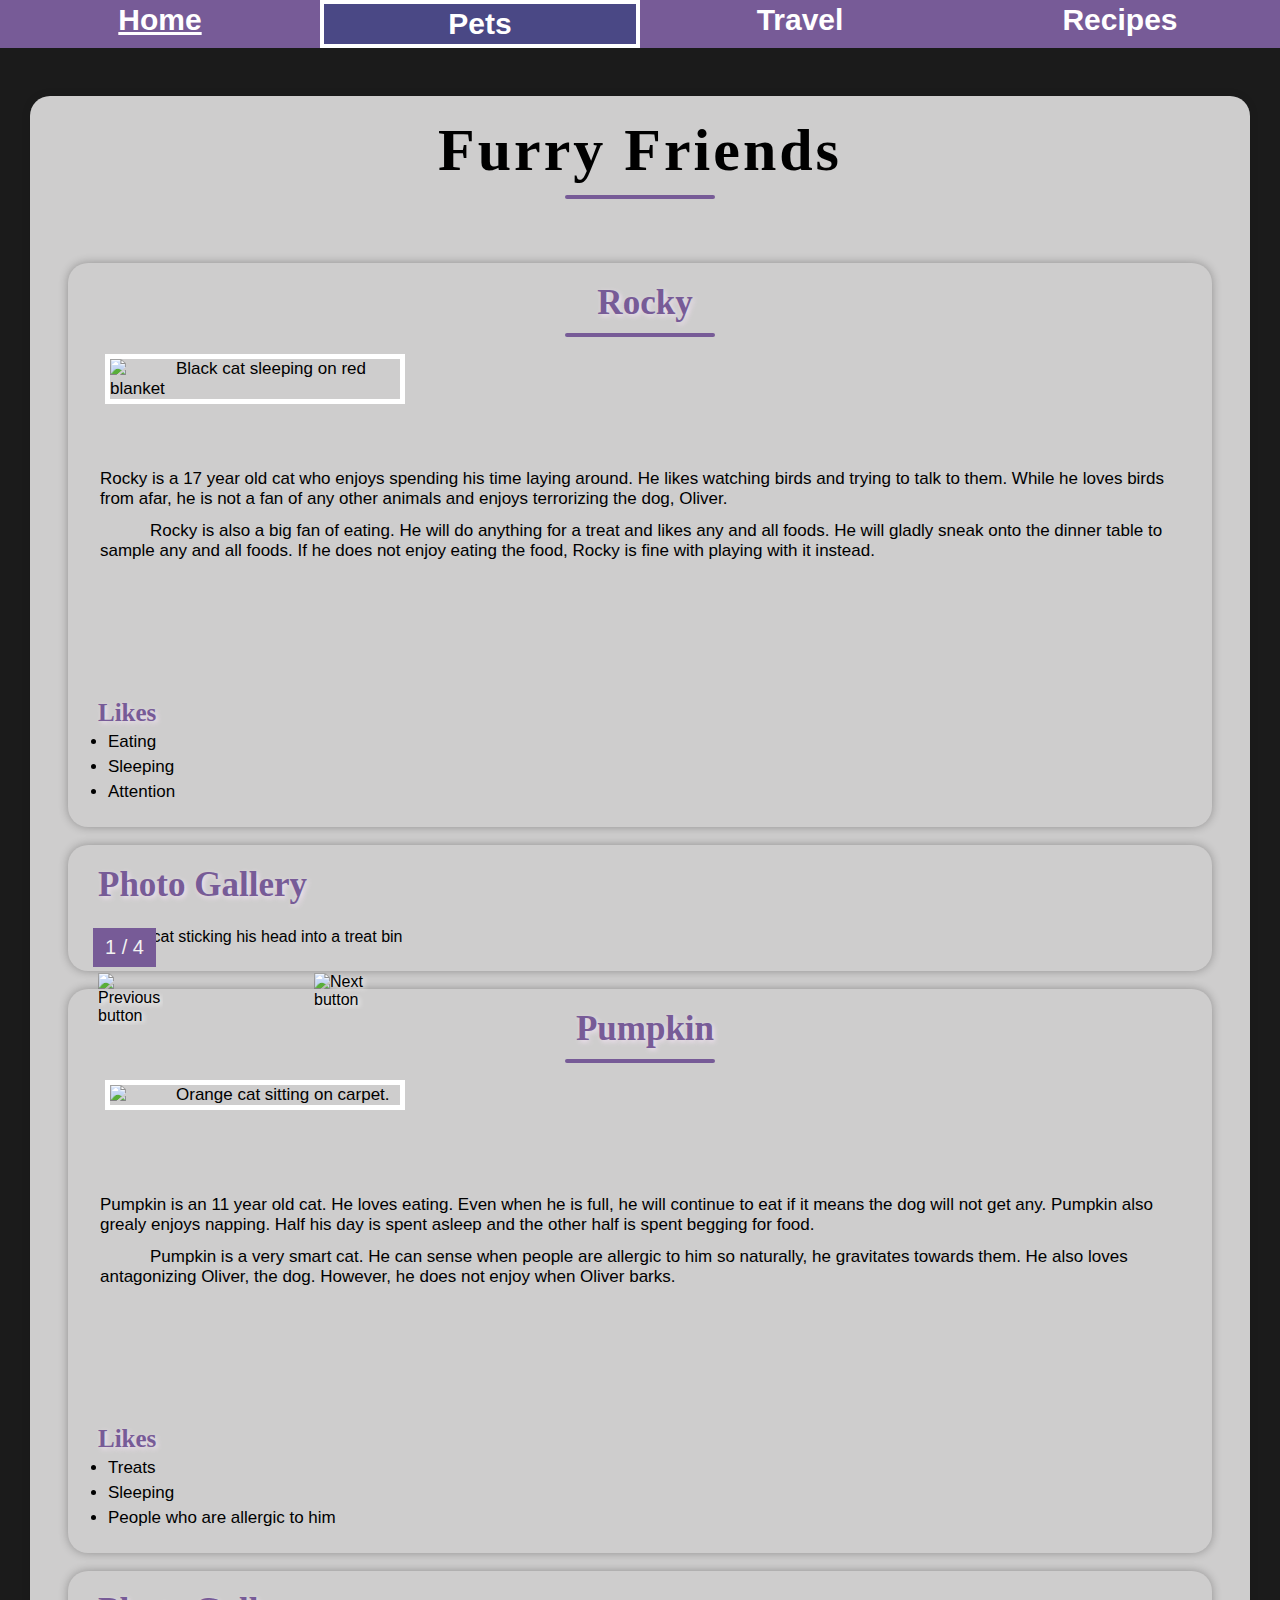
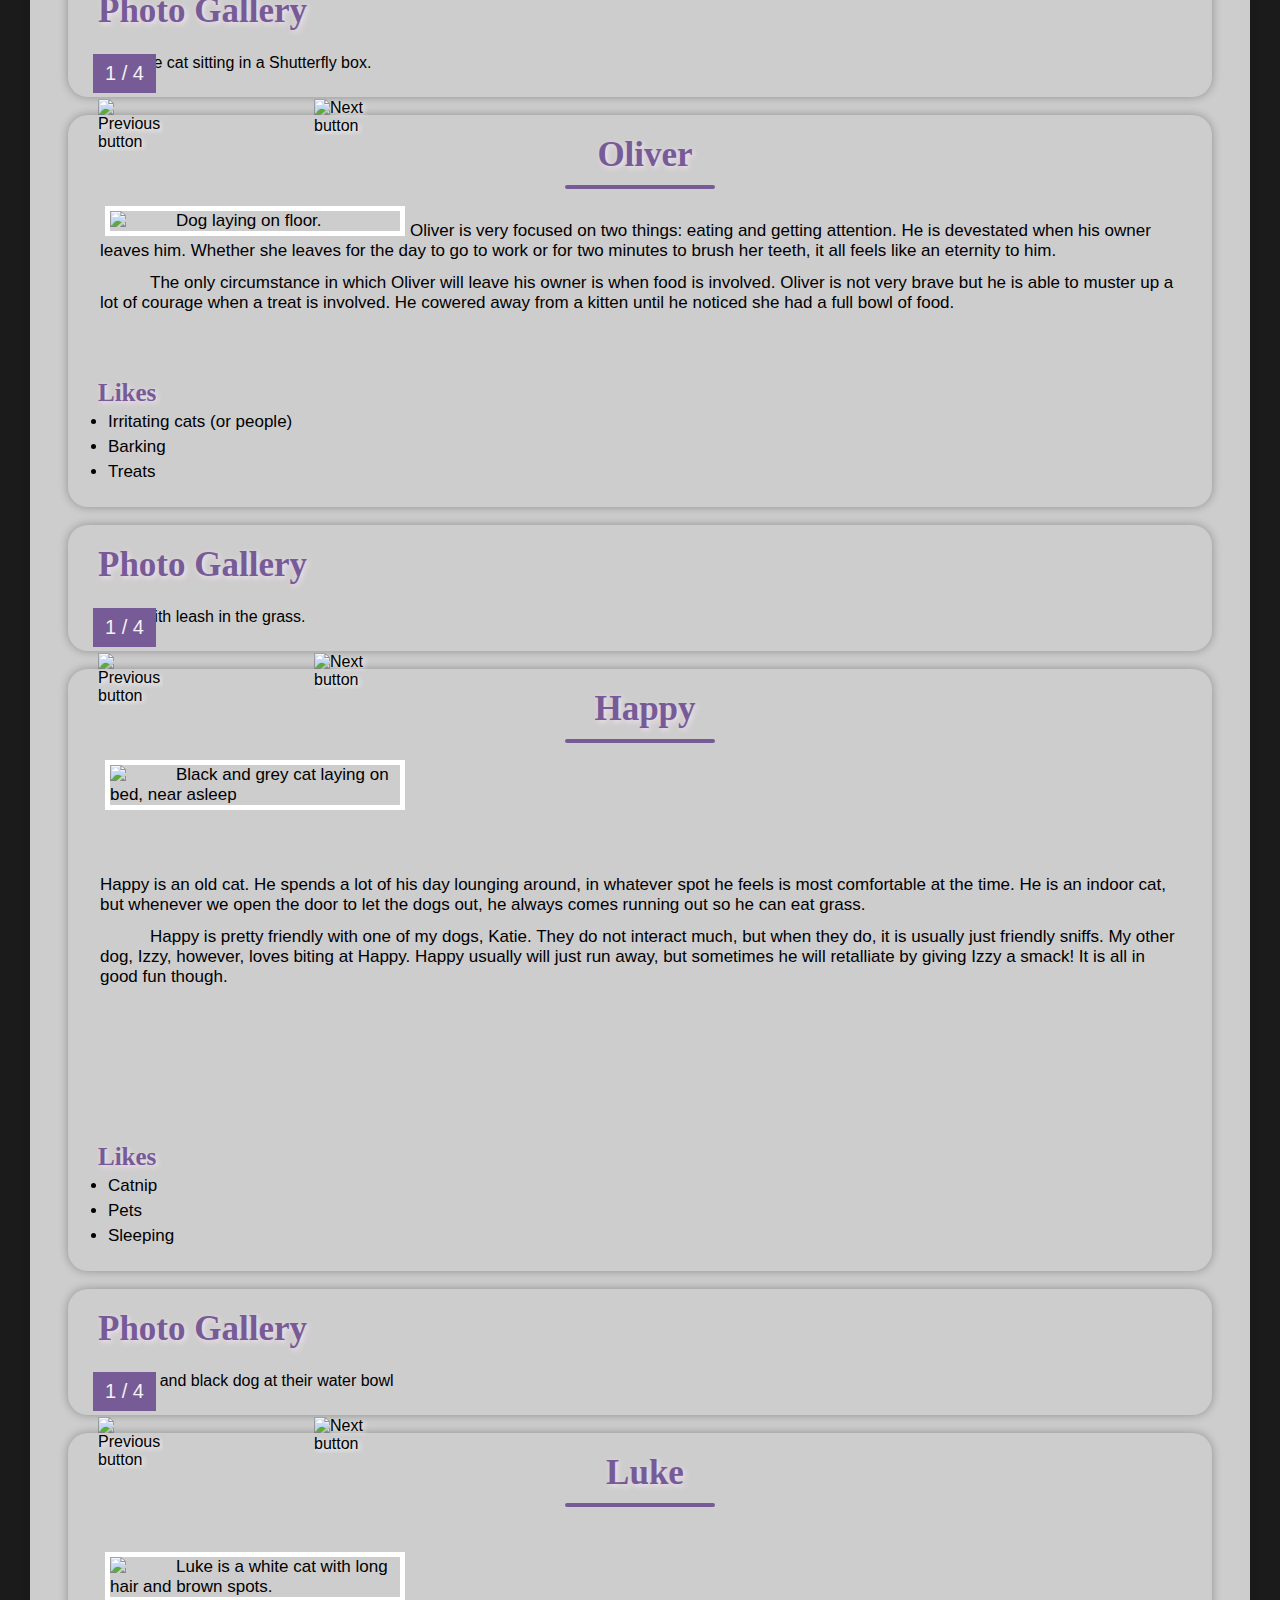
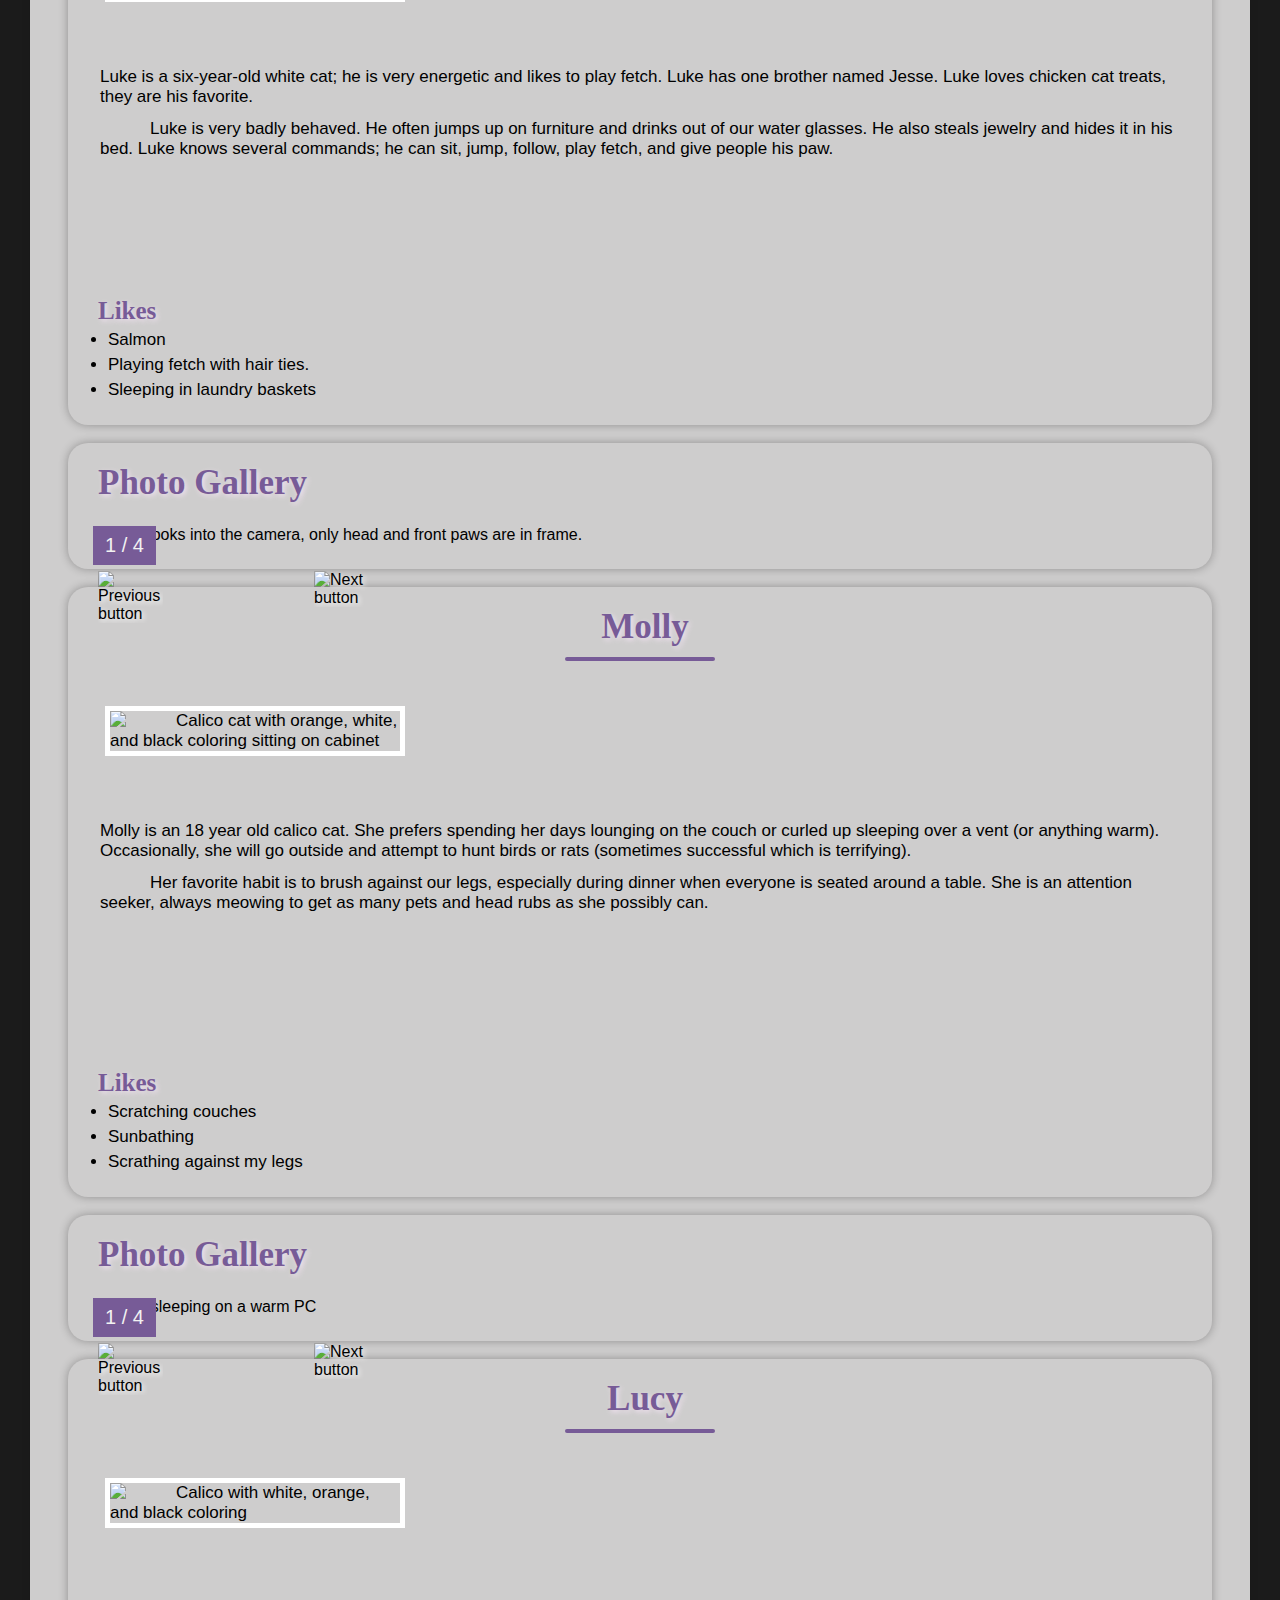
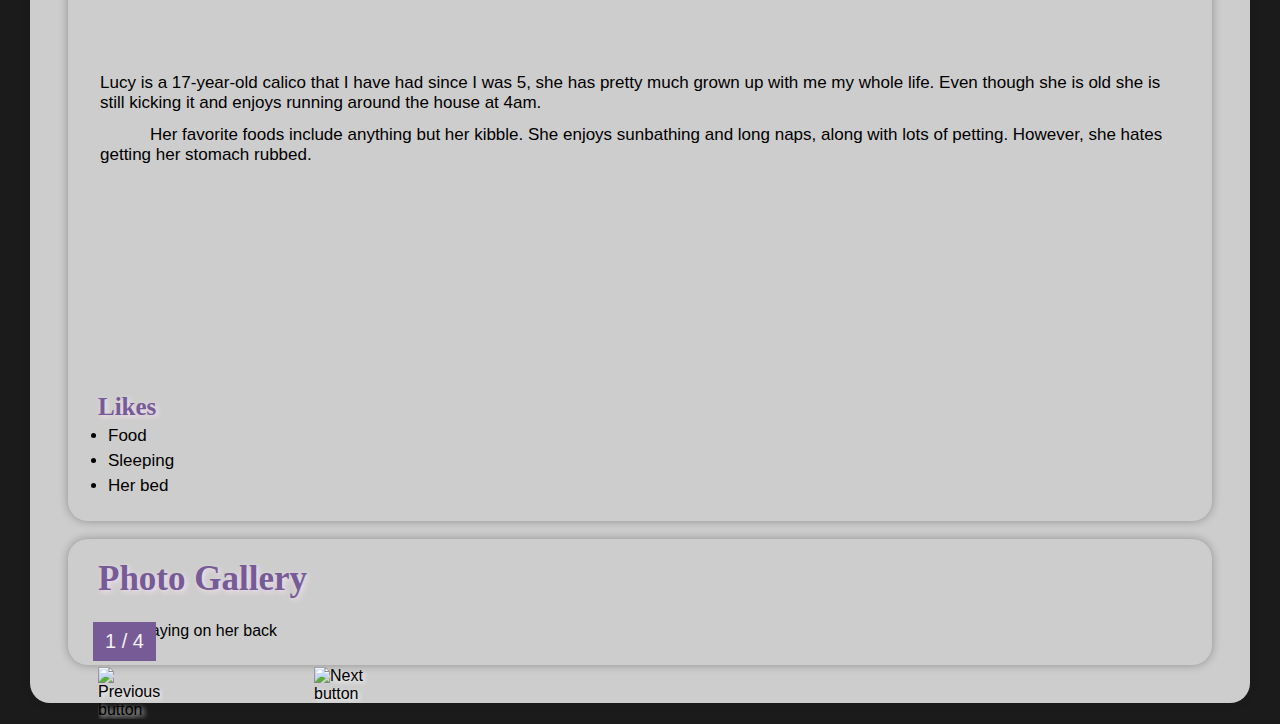
==== pets.html @ ff9c8b17 "Add files via upload" ====
<!DOCTYPE html>
<html lang="en">
<head>
    <link rel="stylesheet" href="css/reset.css">
    <link rel="stylesheet" href="css/style.css">
    <meta charset="UTF-8">
    <meta http-equiv="X-UA-Compatible" content="IE=edge">
    <meta name="viewport" content="width=device-width, initial-scale=1.0">
    <title>Pets </title>
</head>
<body>
    <a href = "#main" id="skip">Skip to Main content</a>
    
<!-- Navigation -->
<div class="nav">
<nav>
    <ul>
        <li><a href="index.html">Home</a></li>
     <li><a href="pets.html" class="active">Pets</a></li>
      <li><a href="travel.html">Travel</a></li>
      <li><a href="recipes.html">Recipes</a></li>
    </ul>
  </nav>
</div>
    <main id="main">
    <br><div class="section_whole">
        <h1 class="glow">Furry Friends</h1><div class="underline"></div>
        <br><br>
    <!-- Rocky -->
<div class="section"><h2 id="rocky">Rocky</h2><div class="underline"></div>
<p><img src="Images/rocky.jpg" class="img_main" alt="Black cat sleeping on red blanket" width="400"> <br><br><br><br><br><br>
    Rocky is a 17 year old cat who enjoys spending his time laying around. He likes watching birds and trying to talk to them. 
    While he loves birds from afar, he is not a fan of any other animals and enjoys terrorizing the dog, Oliver.</p>
<p>Rocky is also a big fan of eating. He will do anything for a treat and likes any and all foods. 
        He will gladly sneak onto the dinner table to sample any and all foods. If he does not enjoy eating the food, 
        Rocky is fine with playing with it instead.
    </p>
    <br><br><br><br><br><br><br>
    <h3>Likes</h3>
    <ul>
        <li>Eating</li>
        <li>Sleeping</li>
        <li>Attention</li>
    </ul>
    </div>
    <div class="section"><div class="rocky_class gallery">
    <h2>Photo Gallery</h2>
    <br>
  
    <div class="container">
        <div class="mySlides rocky_gallery" tabindex="0">
          <div class="numbertext">1 / 4</div>
          <img src="Images/rocky_treats.jpg" alt="Black cat sticking his head into a treat bin">
        </div>
        <div class="mySlides rocky_gallery" tabindex="0">
            <div class="numbertext">2 / 4</div>
            <img src="Images/rocky_bird_watching.jpg" alt="Cat looking out the window">
        </div>
        <div class="mySlides rocky_gallery" tabindex="0">
            <div class="numbertext">3 / 4</div>
            <img src="Images/rocky_hand.jpg" alt="Cat sleeping holding hand">
        </div>
        <div class="mySlides rocky_gallery" tabindex="0">
            <div class="numbertext">4 / 4</div>
            <img src="Images/rocky_sleeping.jpg" alt="Cat sleeping">
        </div>
    
        <button class="prev" onclick="plusSlides(-1, 'rocky_gallery')"><img src="Images/prev.png" alt="Previous button"></button>
        <button class="next" onclick="plusSlides(1, 'rocky_gallery')"><img src="Images/next.png" alt="Next button"></button>
        <div class="photo rocky_gallery" onclick="currentSlide(1, 'rocky_gallery')" tabindex="0"></div>
        <div class="photo rocky_gallery" onclick="currentSlide(2, 'rocky_gallery')" tabindex="0"></div>
        <div class="photo rocky_gallery" onclick="currentSlide(3, 'rocky_gallery')" tabindex="0"></div>
        <div class="photo rocky_gallery" onclick="currentSlide(4, 'rocky_gallery')" tabindex="0"></div>

</div></div></div>
    
      <!-- Lauren Pesce -->
    <!-- Pumpkin -->
    <div class="section"><h2 id="pumpkin">Pumpkin</h2><div class="underline"></div>
<p><img src="Images/pumpkin.jpg" class="img_main" alt="Orange cat sitting on carpet." width="400"> <br><br><br><br><br><br>
    Pumpkin is an 11 year old cat. He loves eating. Even when he is full, he will continue to eat if it means
    the dog will not get any. Pumpkin also grealy enjoys napping. Half his day is spent asleep and the other half
    is spent begging for food.</p>
    <p>Pumpkin is a very smart cat. He can sense when people are allergic to him so naturally, he 
        gravitates towards them. He also loves antagonizing Oliver, the dog. However, he does not enjoy 
        when Oliver barks.</p> <br><br><br><br><br><br><br>
        <h3>Likes</h3>
    <ul>
        <li>Treats</li>
        <li>Sleeping</li>
        <li>People who are allergic to him</li>
      </ul>
    </div>
    
    <div class="section"><div class="pumpkin_class gallery">
        <h2>Photo Gallery</h2>
        <br>
      
        <div class="container">
            <div class="mySlides pumpkin_gallery" tabindex="0">
              <div class="numbertext">1 / 4</div>
              <img src="Images/pumpkin_box.jpg" alt="Orange cat sitting in a Shutterfly box.">
            </div>
            <div class="mySlides pumpkin_gallery" tabindex="0">
                <div class="numbertext">2 / 4</div>
                <img src="Images/pumpkin_couch.jpg" alt="Cat laying on his back on a couch.">
            </div>
            <div class="mySlides pumpkin_gallery" tabindex="0">
                <div class="numbertext">3 / 4</div>
                <img src="Images/pumpkin_sleep.jpg" alt="Cat sleeping on couch.">
            </div>
            <div class="mySlides pumpkin_gallery" tabindex="0">
                <div class="numbertext">4 / 4</div>
                <img src="Images/pumpkin_bag.jpg" alt="Cat sitting on duffel bag.">
            </div>
            <button class="prev" onclick="plusSlides(-1, 'pumpkin_gallery')"><img src="Images/prev.png" alt="Previous button"></button>
        <button class="next" onclick="plusSlides(1, 'pumpkin_gallery')"><img src="Images/next.png" alt="Next button"></button>
        <div class="photo pumpkin_gallery" onclick="currentSlide(1, 'pumpkin_gallery')" tabindex="0"></div>
        <div class="photo pumpkin_gallery" onclick="currentSlide(2, 'pumpkin_gallery')" tabindex="0"></div>
        <div class="photo pumpkin_gallery" onclick="currentSlide(3, 'pumpkin_gallery')" tabindex="0"></div>
        <div class="photo pumpkin_gallery" onclick="currentSlide(4, 'pumpkin_gallery')" tabindex="0"></div>
    </div></div></div>
      <!-- Lauren Pesce -->
    <!-- Oliver -->
    <div class="section"><h2 id="oliver">Oliver</h2><div class="underline"></div>
<p><img src="Images/oliver.jpg" class="img_main" alt="Dog laying on floor." width="400"> <br>
    Oliver is very focused on two things: eating and getting attention. He is devestated
    when his owner leaves him. Whether she leaves for the day to go to work or for two minutes
    to brush her teeth, it all feels like an eternity to him.</p>
    <p>The only circumstance in which Oliver will leave his owner is when food is involved. Oliver is not
        very brave but he is able to muster up a lot of courage when a treat is involved. He cowered away
        from a kitten until he noticed she had a full bowl of food.</p><br><br><br>
        <h3>Likes</h3>
    <ul>
        <li>Irritating cats (or people)</li>
        <li>Barking</li>
        <li>Treats</li>
      </ul>
    </div>
    <div class="section"><div class="oliver_class gallery">
    <h2>Photo Gallery</h2>
    <br>
  
    <div class="container">
        <div class="mySlides oliver_gallery" tabindex="0">
          <div class="numbertext">1 / 4</div>
          <img src="Images/oliver_outside.jpg" alt="Dog with leash in the grass.">
        </div>
        <div class="mySlides oliver_gallery" tabindex="0">
            <div class="numbertext">2 / 4</div>
            <img src="Images/baby_oliver.jpg" alt="Puppy being held up to the camera">
        </div>
        <div class="mySlides oliver_gallery" tabindex="0">
            <div class="numbertext">3 / 4</div>
            <img src="Images/oliver_couch.jpg" alt="Dog sitting up on a couch">
        </div>
        <div class="mySlides oliver_gallery" tabindex="0">
            <div class="numbertext">4 / 4</div>
            <img src="Images/oliver_snow.jpg" alt="Dog in the snow">
        </div>
        <button class="prev" onclick="plusSlides(-1, 'oliver_gallery')"><img src="Images/prev.png" alt="Previous button"></button>
        <button class="next" onclick="plusSlides(1, 'oliver_gallery')"><img src="Images/next.png" alt="Next button"></button>
        <div class="photo oliver_gallery" onclick="currentSlide(1, 'oliver_gallery')" tabindex="0"></div>
        <div class="photo oliver_gallery" onclick="currentSlide(2, 'oliver_gallery')" tabindex="0"></div>
        <div class="photo oliver_gallery" onclick="currentSlide(3, 'oliver_gallery')" tabindex="0"></div>
        <div class="photo oliver_gallery" onclick="currentSlide(4, 'oliver_gallery')" tabindex="0"></div>
</div></div></div>
      <!-- Lauren Pesce -->
    <!-- Happy -->
    <div class="section"><h2 id="happy">Happy</h2><div class="underline"></div>
<p> <img src="Images/happy_sleep.jpg" class="img_main" alt="Black and grey cat laying on bed, near asleep" width="400"> <br><br><br><br><br><br>
    Happy is an old cat. He spends a lot of his day lounging around, in whatever spot he feels is most comfortable at the time. 
He is an indoor cat, but whenever we open the door to let the dogs out, he always comes running out so he can eat grass.
</p>
<p>Happy is pretty friendly with one of my dogs, Katie. They do not interact much, but when they do, it is usually just friendly sniffs. 
    My other dog, Izzy, however, loves biting at Happy. 
    Happy usually will just run away, but sometimes he will retalliate by giving Izzy a smack! It is all in good fun though.

</p><br><br><br><br><br><br><br><br>
<h3>Likes</h3>
<ul>
    <li>Catnip</li>
    <li>Pets</li>
    <li>Sleeping</li>
  </ul>
    </div>
    <div class="section"><div class="happy_class gallery">
<h2>Photo Gallery</h2>
<br>
    <div class="container">
        <div class="mySlides happy_gallery" tabindex="0">
          <div class="numbertext">1 / 4</div>
          <img src="Images/happy_izzy_water.jpg" alt="Happy and black dog at their water bowl">
        </div>
        <div class="mySlides happy_gallery" tabindex="0">
            <div class="numbertext">2 / 4</div>
            <img src="Images/happy_walk.jpg" alt="Happy walking towards the camera">
        </div>
        <div class="mySlides happy_gallery" tabindex="0">
            <div class="numbertext">3 / 4</div>
            <img src="Images/happy_bed.jpg" alt="Happy laying in his cat bed">
        </div>
        <div class="mySlides happy_gallery" tabindex="0">
            <div class="numbertext">4 / 4</div>
            <img src="Images/happy_closeup.jpg" alt="A close-up photo of Happy">
        </div>
        <button class="prev" onclick="plusSlides(-1, 'happy_gallery')"><img src="Images/prev.png" alt="Previous button"></button>
        <button class="next" onclick="plusSlides(1, 'happy_gallery')"><img src="Images/next.png" alt="Next button"></button>
        <div class="photo happy_gallery" onclick="currentSlide(1, 'happy_gallery')" tabindex="0"></div>
        <div class="photo happy_gallery" onclick="currentSlide(2, 'happy_gallery')" tabindex="0"></div>
        <div class="photo happy_gallery" onclick="currentSlide(3, 'happy_gallery')" tabindex="0"></div>
        <div class="photo happy_gallery" onclick="currentSlide(4, 'happy_gallery')" tabindex="0"></div>
</div></div></div>
  <!-- Lucas England -->
    <!-- Luke -->
   <div class="section"><h2 id="luke">Luke</h2><div class="underline"></div>
<br>
<p> <img src="Images/luke_og.jpg" class="img_main" alt="Luke is a white cat with long hair and brown spots." width="400"> <br><br><br><br><br><br>
    Luke is a six-year-old white cat; he is very energetic and likes to play fetch. Luke has one brother named Jesse. 
Luke loves chicken cat treats, they are his favorite.</p>
<p>Luke is very badly behaved. He often jumps up on furniture and drinks out of our water glasses. 
    He also steals jewelry and hides it in his bed. 
    Luke knows several commands; he can sit, jump, follow, play fetch, and give people his paw. </p><br><br><br><br><br><br><br>
    <h3>Likes</h3>
<ul>
    <li>Salmon</li>
    <li>Playing fetch with hair ties.</li>
    <li>Sleeping in laundry baskets</li>
  </ul>
    </div>
    <div class="section"><div class="luke_class gallery">
 <h2>Photo Gallery</h2>
<br>

<div class="container">
    <div class="mySlides luke_gallery" tabindex="0">
      <div class="numbertext">1 / 4</div>
      <img src="Images/Luke.JPG" alt="Luke looks into the camera, only head and front paws are in frame.">
    </div>
    <div class="mySlides luke_gallery" tabindex="0">
        <div class="numbertext">2 / 4</div>
        <img src="Images/luke_reads.JPG" alt="Luke sits on a chemistry textbook.">
    </div>
    <div class="mySlides luke_gallery" tabindex="0">
        <div class="numbertext">3 / 4</div>
        <img src="Images/luke_in_sunn.JPG" alt="Luke sits on a white bench in front of a window, grass is seen behind him.">
    </div>
    <div class="mySlides luke_gallery" tabindex="0">
        <div class="numbertext">4 / 4</div>
        <img src="Images/luke_yawns.jpg" alt="Luke lays on his back on a gray blanket and yawns.">
    </div>
    <button class="prev" onclick="plusSlides(-1, 'luke_gallery')"><img src="Images/prev.png" alt="Previous button"></button>
    <button class="next" onclick="plusSlides(1, 'luke_gallery')"><img src="Images/next.png" alt="Next button"></button>
    <div class="photo luke_gallery" onclick="currentSlide(1, 'luke_gallery')" tabindex="0"></div>
    <div class="photo luke_gallery" onclick="currentSlide(2, 'luke_gallery')" tabindex="0"></div>
    <div class="photo luke_gallery" onclick="currentSlide(3, 'luke_gallery')" tabindex="0"></div>
    <div class="photo luke_gallery" onclick="currentSlide(4, 'luke_gallery')" tabindex="0"></div>
</div></div></div>
  <!-- Katherine Isseks al-Abadi Hattersley -->
    <!-- Molly -->
    <div class="section"><h2 id="molly">Molly</h2><div class="underline"></div>
    <br>
    <p><img src="Images/molly_on_cabinet.JPG" class="img_main" alt="Calico cat with orange, white, and black coloring sitting on cabinet" width="400"> <br><br><br><br><br><br>
        Molly is an 18 year old calico cat. She prefers spending her days lounging on the couch or curled up sleeping over a vent (or anything warm).
         Occasionally, she will go outside and attempt to hunt birds or rats (sometimes successful which is terrifying).</p>
        <p>Her favorite habit is to brush against our legs, especially during dinner when everyone is seated around a table. 
            She is an attention seeker, always meowing to get as many pets and head rubs as she possibly can.</p> <br><br><br><br><br><br><br><br>
            <h3>Likes</h3>
            <ul>
                <li>Scratching couches</li>
                <li>Sunbathing</li>
                <li>Scrathing against my legs</li>
              </ul>
        </div>
        <div class="section"><div class="molly_class gallery">
        <h2>Photo Gallery</h2>
        <br>
        <div class="container">
            <div class="mySlides molly_gallery" tabindex="0">
              <div class="numbertext">1 / 4</div>
              <img src="Images/molly_on_pc.jpg" alt="Molly sleeping on a warm PC">
            </div>
            <div class="mySlides molly_gallery" tabindex="0">
                <div class="numbertext">2 / 4</div>
                <img src="Images/molly.jpg" alt="Molly trying to tear up a sheet of paper">
            </div>
            <div class="mySlides molly_gallery" tabindex="0">
                <div class="numbertext">3 / 4</div>
                <img src="Images/molly_climb_chair.JPG" alt="Molly trying to climb a chair to receive pets and head rubs">
            </div>
            <div class="mySlides molly_gallery" tabindex="0">
                <div class="numbertext">4 / 4</div>
                <img src="Images/molly_sunbathing.JPG" alt="Molly enjoying warm rays of sunshine">
            </div>
            <button class="prev" onclick="plusSlides(-1, 'molly_gallery')"><img src="Images/prev.png" alt="Previous button"></button>
            <button class="next" onclick="plusSlides(1, 'molly_gallery')"><img src="Images/next.png" alt="Next button"></button>
            <div class="photo molly_gallery" onclick="currentSlide(1, 'molly_gallery')" tabindex="0"></div>
            <div class="photo molly_gallery" onclick="currentSlide(2, 'molly_gallery')" tabindex="0"></div>
            <div class="photo molly_gallery" onclick="currentSlide(3, 'molly_gallery')" tabindex="0"></div>
            <div class="photo molly_gallery" onclick="currentSlide(4, 'molly_gallery')" tabindex="0"></div>
    </div></div></div>
          <!-- Jonathan Chen -->
    <!-- Lucy -->
    <div class="section"><h2 id="lucy">Lucy</h2><div class="underline"></div>
    <br>
    <p><img src="Images/Lucy.JPG" class="img_main" alt="Calico with white, orange, and black coloring" width="400"> <br><br><br><br><br><br><br><br><br><br>
        Lucy is a 17-year-old calico that I have had since I was 5, she has pretty much grown up with me my whole life. 
        Even though she is old she is still kicking it and enjoys running around the house at 4am.</p>
        <p>Her favorite foods include anything but her kibble. She enjoys sunbathing and long naps, along with lots of petting. 
            However, she hates getting her stomach rubbed.</p> <br><br><br><br><br><br><br><br><br><br><br><br>
            <h3>Likes</h3>
        <ul>
            <li>Food</li>
            <li>Sleeping</li>
            <li>Her bed</li>
          </ul>
    </div>
    <div class="section"><div class="lucy_class gallery">
        <h2>Photo Gallery</h2>
        <br>
        <div class="container">
            <div class="mySlides lucy_gallery" tabindex="0">
              <div class="numbertext">1 / 4</div>
              <img src="Images/Lucy_upsidedown.JPG" alt="Lucy laying on her back">
            </div>
            <div class="mySlides lucy_gallery" tabindex="0">
                <div class="numbertext">2 / 4</div>
                <img src="Images/Lucy_sleeping.JPG" alt="Lucy curled up in her bed sleeping">
            </div>
            <div class="mySlides lucy_gallery" tabindex="0">
                <div class="numbertext">3 / 4</div>
                <img src="Images/Lucy_sleepingpt2.JPG" alt="Lucy curled up sleeping">
            </div>
            <div class="mySlides lucy_gallery" tabindex="0">
                <div class="numbertext">4 / 4</div>
                <img src="Images/Lucy_laying.JPG" alt="Lucy laying staring at the camera">
            </div>
            <button class="prev" onclick="plusSlides(-1, 'lucy_gallery')"><img src="Images/prev.png" alt="Previous button"></button>
            <button class="next" onclick="plusSlides(1, 'lucy_gallery')"><img src="Images/next.png" alt="Next button"></button>
            <div class="photo lucy_gallery" onclick="currentSlide(1, 'lucy_gallery')" tabindex="0"></div>
            <div class="photo lucy_gallery" onclick="currentSlide(2, 'lucy_gallery')" tabindex="0"></div>
            <div class="photo lucy_gallery" onclick="currentSlide(3, 'lucy_gallery')" tabindex="0"></div>
            <div class="photo lucy_gallery" onclick="currentSlide(4, 'lucy_gallery')" tabindex="0"></div>
    </div></div></div>
          <!-- Maggie Holman -->
        </div>

        <script>
            const slideIndex = {
              'rocky_gallery': 1,
              'pumpkin_gallery': 1,
              'oliver_gallery': 1,
              'happy_gallery': 1,
              'luke_gallery': 1,
              'molly_gallery': 1,
              'lucy_gallery': 1,
            };

            for (galleryID in slideIndex) {
                showSlides(slideIndex[galleryID], galleryID);
            }

          
            function plusSlides(n, galleryID) {
              showSlides((slideIndex[galleryID] += n), galleryID);
            }
          
            function currentSlide(n, galleryID) {
              showSlides((slideIndex[galleryID] = n), galleryID);
            }
          
            function showSlides(n, galleryID) {
              let i;
              let slides = document.querySelectorAll(`.${galleryID}`);
              let dots = document.getElementsByClassName(`photo ${galleryID}`);
              if (n > 4) {
                slideIndex[galleryID] = 1;
              }
              if (n < 1) {
                slideIndex[galleryID] = slides.length;
              }
              for (i = 0; i < slides.length; i++) {
                slides[i].style.display = "none";
              }
              for (i = 0; i < dots.length; i++) {
                dots[i].className = dots[i].className.replace(" active_photo", "");
              }
              slides[slideIndex[galleryID] - 1].style.display = 'block';
              dots[slideIndex[galleryID] - 1].className += ' active_photo';
              
              for (galleryID in slideIndex) {
                const gallery = document.querySelector(`.${galleryID}`);
                const gallerySlides = gallery.querySelectorAll('.mySlides');
                gallerySlides.forEach((slide) => {
                    slide.addEventListener('keydown', (event) => {
                        if (event.key === 'ArrowLeft' || event.key === 'ArrowUp') {
                            plusSlides(-1, galleryID);
      } 
      else if (event.key === 'ArrowRight' || event.key === 'ArrowDown') {
        plusSlides(1, galleryID);
      }
    });
  });

  gallery.addEventListener('keydown', (event) => {
    if (event.key === 'ArrowLeft' || event.key === 'ArrowUp') {
      plusSlides(-1, galleryID);
    } else if (event.key === 'ArrowRight' || event.key === 'ArrowDown') {
      plusSlides(1, galleryID);
    }
  });
}
};

</script>
          

    </main></body></html>
---- css/style.css ----
#main {
  margin: 12px;
  margin-right: 12px;
}
main#main ul {
  list-style-type: disc; 
  margin-left: 20px;
  font-size: 17px;
}

main#main ol {
  list-style-type: decimal; 
  margin-left: 20px; 
  font-size: 17px;
}

main#main li {
  margin: 5px 0; 
  font-size: 17px;
}

body {
  background-color: rgb(27, 27, 27);
  font-family: Verdana, sans-serif;
  }

p {
  font-size: 17px;
  color: black; 
  text-indent: 50px;
  margin: 12px;
}

h1 {
font-size: 60px;
text-align: center;
font-weight: bold;
font-family: Georgia, serif;
color: black;
animation: glow 1s ease-in-out infinite alternate;
letter-spacing: 3px;
}

@keyframes glow {
  from {
    text-shadow: 0 0 10px #775b97, 0 0 20px #775b97, 0 0 30px white;
  }
  
  to {
    text-shadow: 0 0 20px #775b97, 0 0 30px white;
  }
}

h2 {
  text-align: left;
  margin-left: 10px;
  font-family: Georgia, serif;
  font-size: 35px;
  color: #775b97;
  font-weight: bold;
  text-shadow: 2px 2px 5px #f0e1f0;
  }
h3 {
  text-align: left;
  margin-left: 10px;
  font-family: Georgia, serif;
  font-size: 25px;
  color: #775b97;
  font-weight: bold;
  text-shadow: 2px 2px 5px #f0e1f0;
  }
img {
  margin: 5px;
  border: 5px solid #ffffff;
 }

 .nav {
  overflow: hidden;
  background: #775b97;
  color: white;
  text-align: center;
  width: 100%;
}
.nav ul {
  padding: 0;
  background: #775b97;
} 
  .nav a {
  float: left;
  display:block;
  width: 25%;
  font-size: 20px;
  text-align: center;
  padding: 2.8px 5px;
  text-decoration: none;
  font-weight: bold;
} 
.nav li a:hover {
  text-decoration: underline;
}
.active {
  background-color: #4a4885;
  border: 4px solid rgb(255, 255, 255);
}

  figure {
  font-size: 16px;
  color: #000000; 
  font-weight: bold;
  }
  #skip {
  position: absolute;
  left: -500px;
  }
  #skip:focus {
    left: 200px
  }

  .grid {
    display: grid;
    grid-template-columns: repeat(3, 1fr);
    gap: 1px;
    align-items: center;
    justify-content: center;
    justify-items: center;
  }
  
  .grid img {
    width: 100%;
    height: auto;
  }

  .img_center {
    display:block;
    margin: 0 auto;
  }

.underline {
  width: 150px;
  height: 4px;
  background: #775b97;
  margin: 10px auto;
  border-radius: 5px;
}

.section {
  background-color: #cecdcd;
  padding: 20px;
  box-shadow: 0 0 10px rgba(0, 0, 0, 0.3);
  border-radius: 20px;
  margin: 18px;
}

.section_whole {
  background-color: #cecdcd;
  padding: 20px;
  box-shadow: 0 0 10px rgba(0, 0, 0, 0.1);
  border-radius: 20px;
  margin: 18px;
}

.section_half1 {
  background-color: #cecdcd;
  padding: 20px;
  box-shadow: 0 0 10px rgba(0, 0, 0, 0.2);
  border-radius: 20px;
  margin: 18px;
}

.section_half2 {
  background-color: #cecdcd;
  padding: 20px;
  box-shadow: 0 0 10px rgba(0, 0, 0, 0.2);
  border-radius: 20px;
  margin: 18px;
}

.img_main {
  float: left;
}

#rocky, #pumpkin, #oliver, #happy, #luke, #lucy, #molly, #yellowstone, #disney, #london, #paris, #crunchwrap, #cookies, #pbj {
  text-align: center;
}

.container {
  position: relative;
}

.container img {
  border: none
}

.mySlides img {
  width: 200%;
 }

.mySlides {
  display: none;
}

.cursor {
  cursor: pointer;
}

.prev, .next {
  cursor: pointer;
  position: absolute;
  width: 50px;
  top: 45px;
  text-shadow: 2px 2px 5px white;
}

.next {
  left: 170px;
}

.prev {
  left: 5px;
}

.prev:hover, .next:hover {
  background-color: rgba(255, 255, 255, 0.8);
  padding: 4px;
}

.numbertext {
  color: #f2f2f2;
  background-color: #775b97;
  font-size: 20px;
  padding: 8px 12px;
  position: absolute;
  top: 5px;
  left: 5px;
}

.active_photo {
  opacity: 1;
}

.column {
  float: left;
  width: 20%;
}
.row:after {
  content: "";
  display: table;
  clear: both;
}

.caption-container {
  text-align: center;
  background-color: #222;
  padding: 2px 16px;
  color: white;
}

@media screen and (prefers-reduced-motion: reduce){
  html{
      scroll-behavior: auto; /* Removes scroll animation */
  }

  /*Turn off parallax*/
  header{
    background-attachment: initial;
  }

  .glow {
    animation: none;
}
.gif {
  display: none;
}

}

@media only screen and (min-width: 600px) {
  .prev, .next {
    width: 75px;
  }
  .next {
    left: 406px;
  }

  .mySlides img {
   width: 80%;
  }
}

@media screen and (min-width: 800px) {

  img {
      width: 300px;
  }

  .nav a {
    font-size: 30px;
    padding: 2.8px 5px;
  } 
  .prev, .next {
    width: 75px;
  }
  .next {
    left: 221px;
  }

  .mySlides img {
   width: 30%;
  }

  .section_half1 {
    width: 44%;
    float: left;
  }
  
  .section_half2 {
    width: 45%;
    float: right;
  }

}

@media screen and (min-width: 1300px) {
.next {
  left: 278px;
}
}
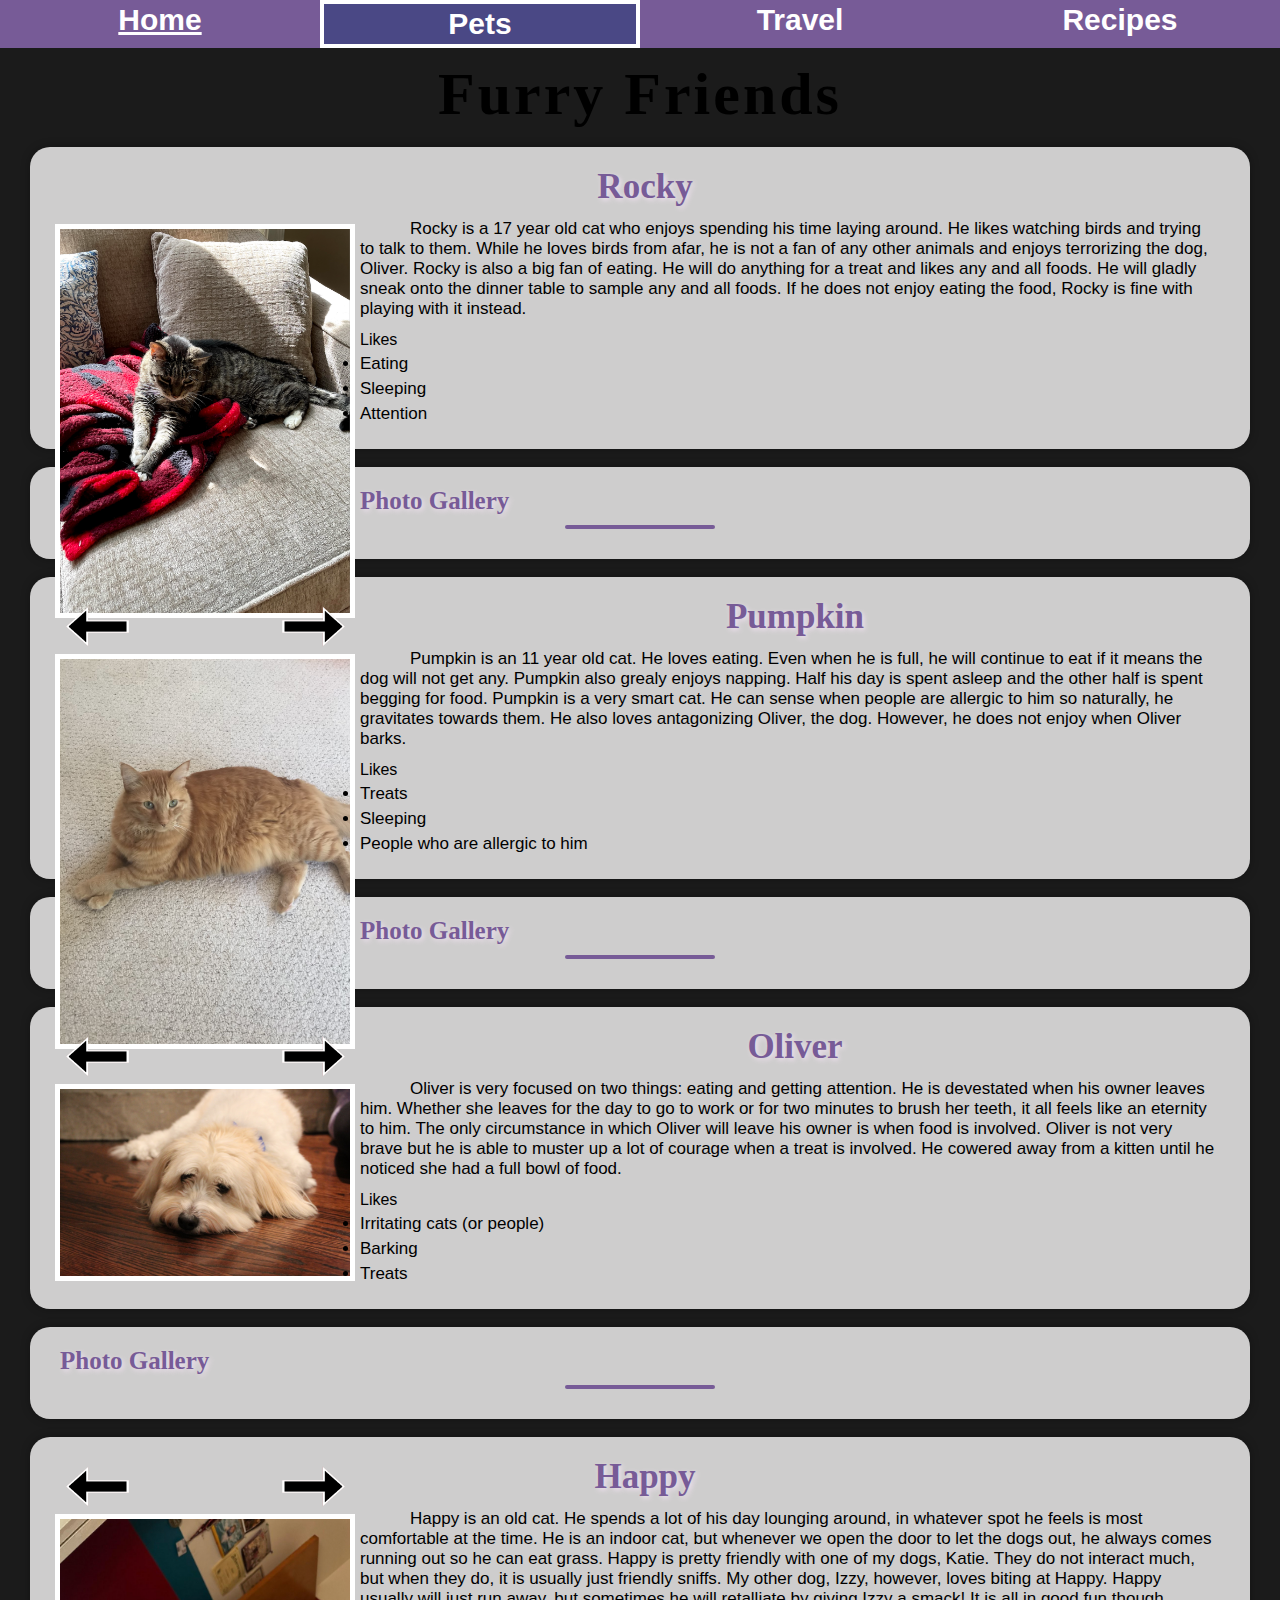
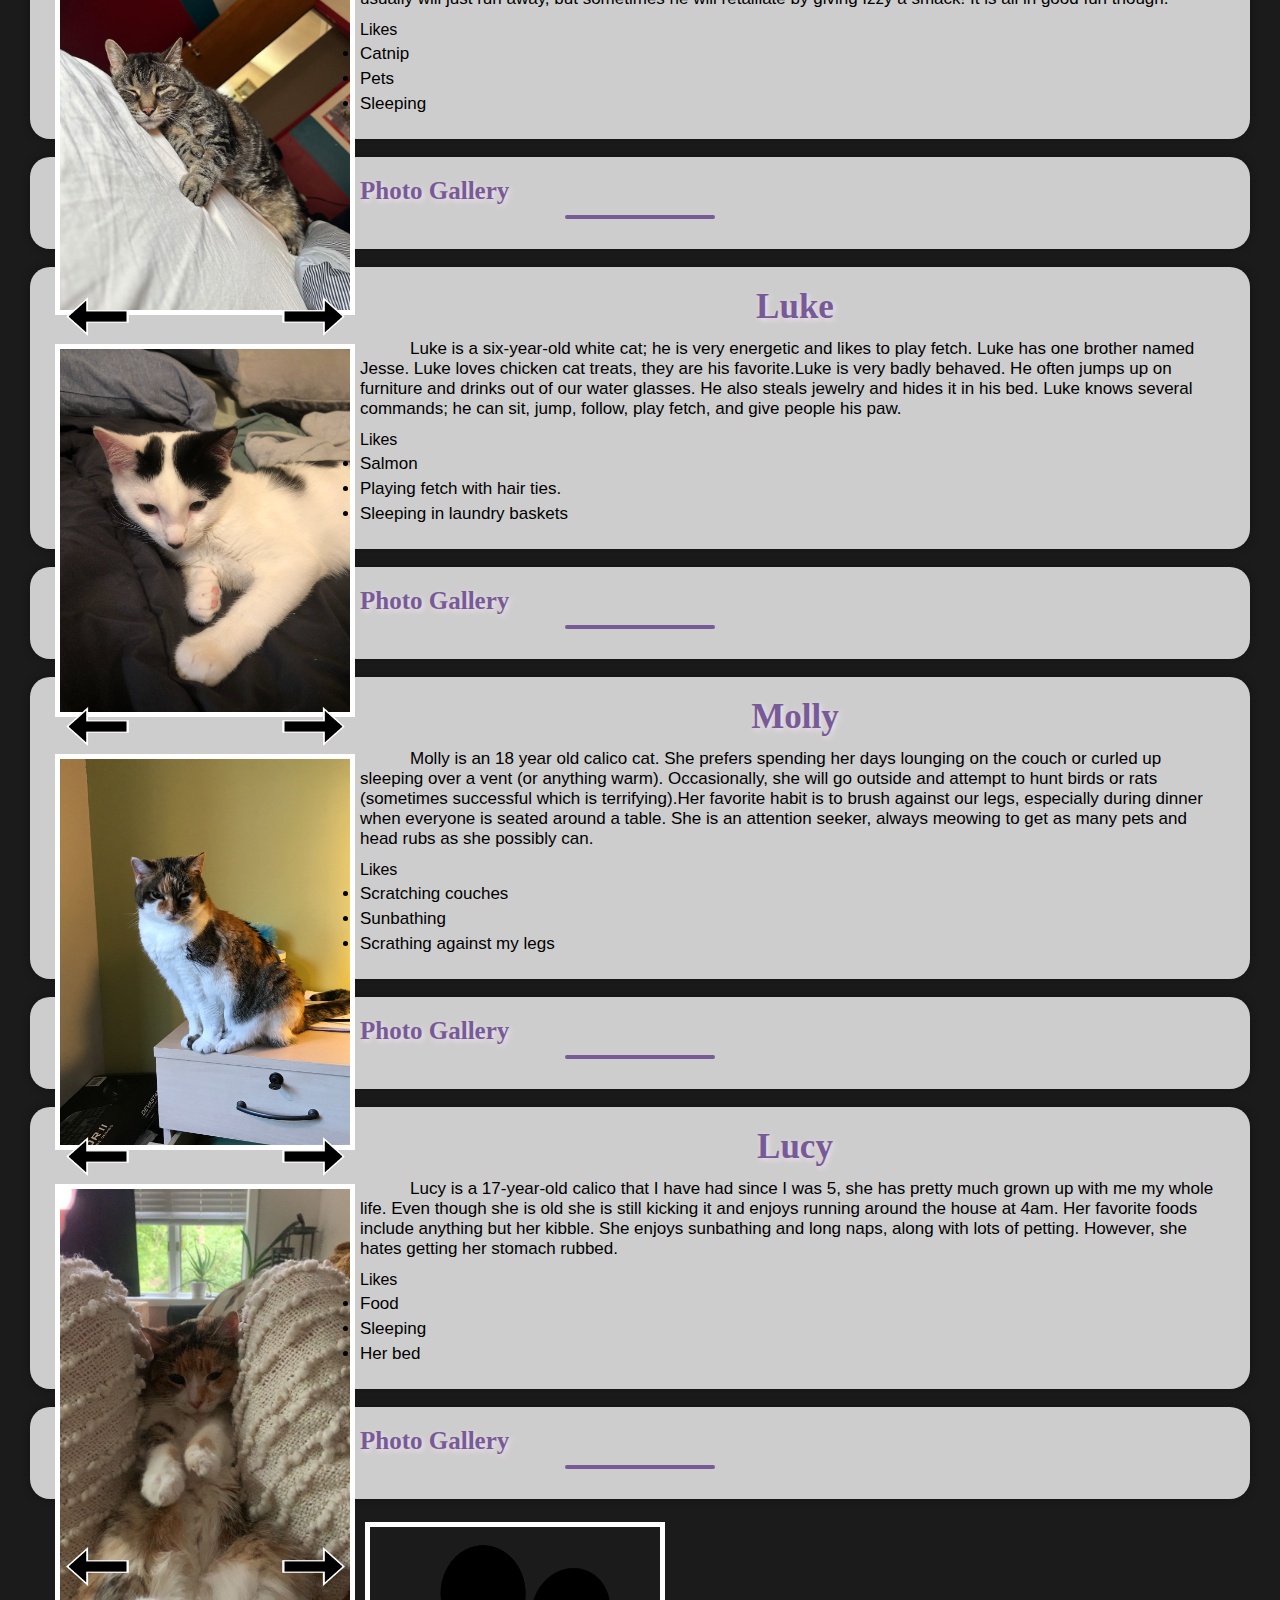
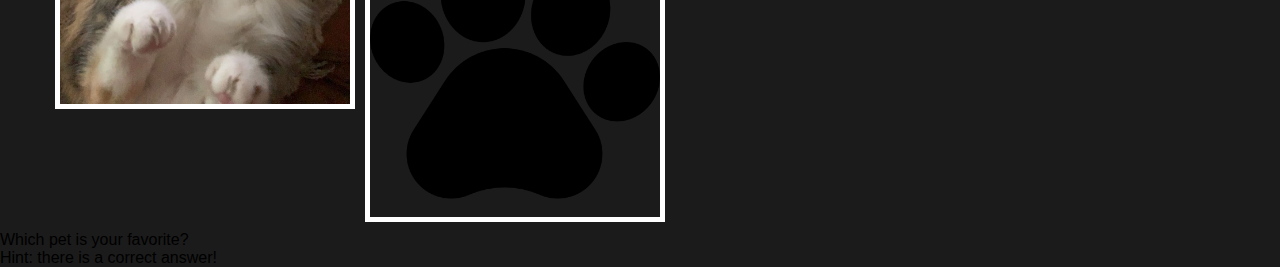
==== commit 97f7d7da: "Update pets.html" ====
--- a/pets.html
+++ b/pets.html
@@ -1,6 +1,9 @@
 <!DOCTYPE html>
 <html lang="en">
 <head>
+    <link rel="preconnect" href="https://fonts.googleapis.com">
+    <link rel="preconnect" href="https://fonts.gstatic.com" crossorigin>
+    <link href="https://fonts.googleapis.com/css2?family=Courgette&display=swap" rel="stylesheet">
     <link rel="stylesheet" href="css/reset.css">
     <link rel="stylesheet" href="css/style.css">
     <meta charset="UTF-8">
@@ -23,396 +26,323 @@
   </nav>
 </div>
     <main id="main">
-    <br><div class="section_whole">
-        <h1 class="glow">Furry Friends</h1><div class="underline"></div>
-        <br><br>
+    <div class="whole_page">
+        <h1 class="section_header">Furry Friends</h1>
     <!-- Rocky -->
-<div class="section"><h2 id="rocky">Rocky</h2><div class="underline"></div>
-<p><img src="Images/rocky.jpg" class="img_main" alt="Black cat sleeping on red blanket" width="400"> <br><br><br><br><br><br>
+<div class="section"><h2 id="rocky">Rocky</h2><div class="pets_one">
+    <img src="images/rocky.jpg" class="img_main" alt="Black cat sleeping on red blanket" width="400"> 
+<p>
     Rocky is a 17 year old cat who enjoys spending his time laying around. He likes watching birds and trying to talk to them. 
-    While he loves birds from afar, he is not a fan of any other animals and enjoys terrorizing the dog, Oliver.</p>
-<p>Rocky is also a big fan of eating. He will do anything for a treat and likes any and all foods. 
+    While he loves birds from afar, he is not a fan of any other animals and enjoys terrorizing the dog, Oliver. Rocky is also a big fan of eating. He will do anything for a treat and likes any and all foods. 
         He will gladly sneak onto the dinner table to sample any and all foods. If he does not enjoy eating the food, 
         Rocky is fine with playing with it instead.
     </p>
-    <br><br><br><br><br><br><br>
-    <h3>Likes</h3>
+
+    <h4>Likes</h4>
     <ul>
         <li>Eating</li>
         <li>Sleeping</li>
         <li>Attention</li>
     </ul>
-    </div>
-    <div class="section"><div class="rocky_class gallery">
-    <h2>Photo Gallery</h2>
-    <br>
+    </div></div>
+    <div class="section"><div class="pets_two"><div class="rocky_class gallery">
+    <h3>Photo Gallery</h3><div class="underline"></div>
+
   
     <div class="container">
         <div class="mySlides rocky_gallery" tabindex="0">
           <div class="numbertext">1 / 4</div>
-          <img src="Images/rocky_treats.jpg" alt="Black cat sticking his head into a treat bin">
+          <img src="images/rocky_treats.jpg" alt="Black cat sticking his head into a treat bin">
         </div>
         <div class="mySlides rocky_gallery" tabindex="0">
             <div class="numbertext">2 / 4</div>
-            <img src="Images/rocky_bird_watching.jpg" alt="Cat looking out the window">
+            <img src="images/rocky_bird_watching.jpg" alt="Cat looking out the window">
         </div>
         <div class="mySlides rocky_gallery" tabindex="0">
             <div class="numbertext">3 / 4</div>
-            <img src="Images/rocky_hand.jpg" alt="Cat sleeping holding hand">
+            <img src="images/rocky_hand.jpg" alt="Cat sleeping holding hand">
         </div>
         <div class="mySlides rocky_gallery" tabindex="0">
             <div class="numbertext">4 / 4</div>
-            <img src="Images/rocky_sleeping.jpg" alt="Cat sleeping">
-        </div>
-    
-        <button class="prev" onclick="plusSlides(-1, 'rocky_gallery')"><img src="Images/prev.png" alt="Previous button"></button>
-        <button class="next" onclick="plusSlides(1, 'rocky_gallery')"><img src="Images/next.png" alt="Next button"></button>
+            <img src="images/rocky_sleeping.jpg" alt="Cat sleeping">
+        </div>
+    
+        <button class="prev" onclick="plusSlides(-1, 'rocky_gallery')"><img src="images/prev.png" alt="Previous button"></button>
+        <button class="next" onclick="plusSlides(1, 'rocky_gallery')"><img src="images/next.png" alt="Next button"></button>
         <div class="photo rocky_gallery" onclick="currentSlide(1, 'rocky_gallery')" tabindex="0"></div>
         <div class="photo rocky_gallery" onclick="currentSlide(2, 'rocky_gallery')" tabindex="0"></div>
         <div class="photo rocky_gallery" onclick="currentSlide(3, 'rocky_gallery')" tabindex="0"></div>
         <div class="photo rocky_gallery" onclick="currentSlide(4, 'rocky_gallery')" tabindex="0"></div>
 
-</div></div></div>
+</div></div></div></div>
     
       <!-- Lauren Pesce -->
     <!-- Pumpkin -->
-    <div class="section"><h2 id="pumpkin">Pumpkin</h2><div class="underline"></div>
-<p><img src="Images/pumpkin.jpg" class="img_main" alt="Orange cat sitting on carpet." width="400"> <br><br><br><br><br><br>
+    <div class="section"><h2 id="pumpkin">Pumpkin</h2><div class="pets_one">
+        <img src="images/pumpkin.jpg" class="img_main" alt="Orange cat sitting on carpet." width="400">
+<p>
     Pumpkin is an 11 year old cat. He loves eating. Even when he is full, he will continue to eat if it means
     the dog will not get any. Pumpkin also grealy enjoys napping. Half his day is spent asleep and the other half
-    is spent begging for food.</p>
-    <p>Pumpkin is a very smart cat. He can sense when people are allergic to him so naturally, he 
+    is spent begging for food. Pumpkin is a very smart cat. He can sense when people are allergic to him so naturally, he 
         gravitates towards them. He also loves antagonizing Oliver, the dog. However, he does not enjoy 
-        when Oliver barks.</p> <br><br><br><br><br><br><br>
-        <h3>Likes</h3>
+        when Oliver barks.</p> 
+        <h4>Likes</h4>
     <ul>
         <li>Treats</li>
         <li>Sleeping</li>
         <li>People who are allergic to him</li>
       </ul>
-    </div>
-    
-    <div class="section"><div class="pumpkin_class gallery">
-        <h2>Photo Gallery</h2>
-        <br>
+    </div></div>
+    
+    <div class="section"><div class="pets_two"><div class="pumpkin_class gallery">
+        <h3>Photo Gallery</h3><div class="underline"></div>
+    
       
         <div class="container">
             <div class="mySlides pumpkin_gallery" tabindex="0">
               <div class="numbertext">1 / 4</div>
-              <img src="Images/pumpkin_box.jpg" alt="Orange cat sitting in a Shutterfly box.">
+              <img src="images/pumpkin_box.jpg" alt="Orange cat sitting in a Shutterfly box.">
             </div>
             <div class="mySlides pumpkin_gallery" tabindex="0">
                 <div class="numbertext">2 / 4</div>
-                <img src="Images/pumpkin_couch.jpg" alt="Cat laying on his back on a couch.">
+                <img src="images/pumpkin_couch.jpg" alt="Cat laying on his back on a couch.">
             </div>
             <div class="mySlides pumpkin_gallery" tabindex="0">
                 <div class="numbertext">3 / 4</div>
-                <img src="Images/pumpkin_sleep.jpg" alt="Cat sleeping on couch.">
+                <img src="images/pumpkin_sleep.jpg" alt="Cat sleeping on couch.">
             </div>
             <div class="mySlides pumpkin_gallery" tabindex="0">
                 <div class="numbertext">4 / 4</div>
-                <img src="Images/pumpkin_bag.jpg" alt="Cat sitting on duffel bag.">
-            </div>
-            <button class="prev" onclick="plusSlides(-1, 'pumpkin_gallery')"><img src="Images/prev.png" alt="Previous button"></button>
-        <button class="next" onclick="plusSlides(1, 'pumpkin_gallery')"><img src="Images/next.png" alt="Next button"></button>
+                <img src="images/pumpkin_bag.jpg" alt="Cat sitting on duffel bag.">
+            </div>
+            <button class="prev" onclick="plusSlides(-1, 'pumpkin_gallery')"><img src="images/prev.png" alt="Previous button"></button>
+        <button class="next" onclick="plusSlides(1, 'pumpkin_gallery')"><img src="images/next.png" alt="Next button"></button>
         <div class="photo pumpkin_gallery" onclick="currentSlide(1, 'pumpkin_gallery')" tabindex="0"></div>
         <div class="photo pumpkin_gallery" onclick="currentSlide(2, 'pumpkin_gallery')" tabindex="0"></div>
         <div class="photo pumpkin_gallery" onclick="currentSlide(3, 'pumpkin_gallery')" tabindex="0"></div>
         <div class="photo pumpkin_gallery" onclick="currentSlide(4, 'pumpkin_gallery')" tabindex="0"></div>
-    </div></div></div>
+    </div></div></div></div>
       <!-- Lauren Pesce -->
     <!-- Oliver -->
-    <div class="section"><h2 id="oliver">Oliver</h2><div class="underline"></div>
-<p><img src="Images/oliver.jpg" class="img_main" alt="Dog laying on floor." width="400"> <br>
+    <div class="section"><h2 id="oliver">Oliver</h2><div class="pets_one">
+        <img src="images/oliver.jpg" class="img_main" alt="Dog laying on floor." width="400">
+<p>
     Oliver is very focused on two things: eating and getting attention. He is devestated
     when his owner leaves him. Whether she leaves for the day to go to work or for two minutes
-    to brush her teeth, it all feels like an eternity to him.</p>
-    <p>The only circumstance in which Oliver will leave his owner is when food is involved. Oliver is not
+    to brush her teeth, it all feels like an eternity to him. The only circumstance in which Oliver will leave his owner is when food is involved. Oliver is not
         very brave but he is able to muster up a lot of courage when a treat is involved. He cowered away
-        from a kitten until he noticed she had a full bowl of food.</p><br><br><br>
-        <h3>Likes</h3>
+        from a kitten until he noticed she had a full bowl of food.</p>
+        <h4>Likes</h4>
     <ul>
         <li>Irritating cats (or people)</li>
         <li>Barking</li>
         <li>Treats</li>
       </ul>
-    </div>
-    <div class="section"><div class="oliver_class gallery">
-    <h2>Photo Gallery</h2>
-    <br>
+    </div></div>
+    <div class="section"><div class="pets_two"><div class="oliver_class gallery">
+    <h3>Photo Gallery</h3><div class="underline"></div>
   
     <div class="container">
         <div class="mySlides oliver_gallery" tabindex="0">
           <div class="numbertext">1 / 4</div>
-          <img src="Images/oliver_outside.jpg" alt="Dog with leash in the grass.">
+          <img src="images/oliver_outside.jpg" alt="Dog with leash in the grass.">
         </div>
         <div class="mySlides oliver_gallery" tabindex="0">
             <div class="numbertext">2 / 4</div>
-            <img src="Images/baby_oliver.jpg" alt="Puppy being held up to the camera">
+            <img src="images/baby_oliver.jpg" alt="Puppy being held up to the camera">
         </div>
         <div class="mySlides oliver_gallery" tabindex="0">
             <div class="numbertext">3 / 4</div>
-            <img src="Images/oliver_couch.jpg" alt="Dog sitting up on a couch">
+            <img src="images/oliver_couch.jpg" alt="Dog sitting up on a couch">
         </div>
         <div class="mySlides oliver_gallery" tabindex="0">
             <div class="numbertext">4 / 4</div>
-            <img src="Images/oliver_snow.jpg" alt="Dog in the snow">
-        </div>
-        <button class="prev" onclick="plusSlides(-1, 'oliver_gallery')"><img src="Images/prev.png" alt="Previous button"></button>
-        <button class="next" onclick="plusSlides(1, 'oliver_gallery')"><img src="Images/next.png" alt="Next button"></button>
+            <img src="images/oliver_snow.jpg" alt="Dog in the snow">
+        </div>
+        <button class="prev" onclick="plusSlides(-1, 'oliver_gallery')"><img src="images/prev.png" alt="Previous button"></button>
+        <button class="next" onclick="plusSlides(1, 'oliver_gallery')"><img src="images/next.png" alt="Next button"></button>
         <div class="photo oliver_gallery" onclick="currentSlide(1, 'oliver_gallery')" tabindex="0"></div>
         <div class="photo oliver_gallery" onclick="currentSlide(2, 'oliver_gallery')" tabindex="0"></div>
         <div class="photo oliver_gallery" onclick="currentSlide(3, 'oliver_gallery')" tabindex="0"></div>
         <div class="photo oliver_gallery" onclick="currentSlide(4, 'oliver_gallery')" tabindex="0"></div>
-</div></div></div>
+</div></div></div></div>
       <!-- Lauren Pesce -->
     <!-- Happy -->
-    <div class="section"><h2 id="happy">Happy</h2><div class="underline"></div>
-<p> <img src="Images/happy_sleep.jpg" class="img_main" alt="Black and grey cat laying on bed, near asleep" width="400"> <br><br><br><br><br><br>
+    <div class="section"><h2 id="happy">Happy</h2><div class="pets_one">
+        <img src="images/happy_sleep.jpg" class="img_main" alt="Black and grey cat laying on bed, near asleep" width="400">
+<p> 
     Happy is an old cat. He spends a lot of his day lounging around, in whatever spot he feels is most comfortable at the time. 
 He is an indoor cat, but whenever we open the door to let the dogs out, he always comes running out so he can eat grass.
-</p>
-<p>Happy is pretty friendly with one of my dogs, Katie. They do not interact much, but when they do, it is usually just friendly sniffs. 
+Happy is pretty friendly with one of my dogs, Katie. They do not interact much, but when they do, it is usually just friendly sniffs. 
     My other dog, Izzy, however, loves biting at Happy. 
     Happy usually will just run away, but sometimes he will retalliate by giving Izzy a smack! It is all in good fun though.
 
-</p><br><br><br><br><br><br><br><br>
-<h3>Likes</h3>
+</p>
+<h4>Likes</h4>
 <ul>
     <li>Catnip</li>
     <li>Pets</li>
     <li>Sleeping</li>
   </ul>
-    </div>
-    <div class="section"><div class="happy_class gallery">
-<h2>Photo Gallery</h2>
-<br>
+    </div></div>
+    <div class="section"><div class="pets_two"><div class="happy_class gallery">
+<h3>Photo Gallery</h3><div class="underline"></div>
     <div class="container">
         <div class="mySlides happy_gallery" tabindex="0">
           <div class="numbertext">1 / 4</div>
-          <img src="Images/happy_izzy_water.jpg" alt="Happy and black dog at their water bowl">
+          <img src="images/happy_izzy_water.jpg" alt="Happy and black dog at their water bowl">
         </div>
         <div class="mySlides happy_gallery" tabindex="0">
             <div class="numbertext">2 / 4</div>
-            <img src="Images/happy_walk.jpg" alt="Happy walking towards the camera">
+            <img src="images/happy_walk.jpg" alt="Happy walking towards the camera">
         </div>
         <div class="mySlides happy_gallery" tabindex="0">
             <div class="numbertext">3 / 4</div>
-            <img src="Images/happy_bed.jpg" alt="Happy laying in his cat bed">
+            <img src="images/happy_bed.jpg" alt="Happy laying in his cat bed">
         </div>
         <div class="mySlides happy_gallery" tabindex="0">
             <div class="numbertext">4 / 4</div>
-            <img src="Images/happy_closeup.jpg" alt="A close-up photo of Happy">
-        </div>
-        <button class="prev" onclick="plusSlides(-1, 'happy_gallery')"><img src="Images/prev.png" alt="Previous button"></button>
-        <button class="next" onclick="plusSlides(1, 'happy_gallery')"><img src="Images/next.png" alt="Next button"></button>
+            <img src="images/happy_closeup.jpg" alt="A close-up photo of Happy">
+        </div>
+        <button class="prev" onclick="plusSlides(-1, 'happy_gallery')"><img src="images/prev.png" alt="Previous button"></button>
+        <button class="next" onclick="plusSlides(1, 'happy_gallery')"><img src="images/next.png" alt="Next button"></button>
         <div class="photo happy_gallery" onclick="currentSlide(1, 'happy_gallery')" tabindex="0"></div>
         <div class="photo happy_gallery" onclick="currentSlide(2, 'happy_gallery')" tabindex="0"></div>
         <div class="photo happy_gallery" onclick="currentSlide(3, 'happy_gallery')" tabindex="0"></div>
         <div class="photo happy_gallery" onclick="currentSlide(4, 'happy_gallery')" tabindex="0"></div>
-</div></div></div>
+</div></div></div></div>
   <!-- Lucas England -->
     <!-- Luke -->
-   <div class="section"><h2 id="luke">Luke</h2><div class="underline"></div>
-<br>
-<p> <img src="Images/luke_og.jpg" class="img_main" alt="Luke is a white cat with long hair and brown spots." width="400"> <br><br><br><br><br><br>
+   <div class="section"><h2 id="luke">Luke</h2><div class="pets_one">
+    <img src="images/luke_og.jpg" class="img_main" alt="Luke is a white cat with long hair and brown spots." width="400">
+<p>
     Luke is a six-year-old white cat; he is very energetic and likes to play fetch. Luke has one brother named Jesse. 
-Luke loves chicken cat treats, they are his favorite.</p>
-<p>Luke is very badly behaved. He often jumps up on furniture and drinks out of our water glasses. 
+Luke loves chicken cat treats, they are his favorite.Luke is very badly behaved. He often jumps up on furniture and drinks out of our water glasses. 
     He also steals jewelry and hides it in his bed. 
-    Luke knows several commands; he can sit, jump, follow, play fetch, and give people his paw. </p><br><br><br><br><br><br><br>
-    <h3>Likes</h3>
+    Luke knows several commands; he can sit, jump, follow, play fetch, and give people his paw. </p>
+    <h4>Likes</h4>
 <ul>
     <li>Salmon</li>
     <li>Playing fetch with hair ties.</li>
     <li>Sleeping in laundry baskets</li>
   </ul>
-    </div>
-    <div class="section"><div class="luke_class gallery">
- <h2>Photo Gallery</h2>
-<br>
+    </div></div>
+    <div class="section"><div class="pets_two"><div class="luke_class gallery">
+ <h3>Photo Gallery</h3><div class="underline"></div>
 
 <div class="container">
     <div class="mySlides luke_gallery" tabindex="0">
       <div class="numbertext">1 / 4</div>
-      <img src="Images/Luke.JPG" alt="Luke looks into the camera, only head and front paws are in frame.">
+      <img src="images/Luke.JPG" alt="Luke looks into the camera, only head and front paws are in frame.">
     </div>
     <div class="mySlides luke_gallery" tabindex="0">
         <div class="numbertext">2 / 4</div>
-        <img src="Images/luke_reads.JPG" alt="Luke sits on a chemistry textbook.">
+        <img src="images/luke_reads.JPG" alt="Luke sits on a chemistry textbook.">
     </div>
     <div class="mySlides luke_gallery" tabindex="0">
         <div class="numbertext">3 / 4</div>
-        <img src="Images/luke_in_sunn.JPG" alt="Luke sits on a white bench in front of a window, grass is seen behind him.">
+        <img src="images/luke_in_sunn.JPG" alt="Luke sits on a white bench in front of a window, grass is seen behind him.">
     </div>
     <div class="mySlides luke_gallery" tabindex="0">
         <div class="numbertext">4 / 4</div>
-        <img src="Images/luke_yawns.jpg" alt="Luke lays on his back on a gray blanket and yawns.">
+        <img src="images/luke_yawns.jpg" alt="Luke lays on his back on a gray blanket and yawns.">
     </div>
-    <button class="prev" onclick="plusSlides(-1, 'luke_gallery')"><img src="Images/prev.png" alt="Previous button"></button>
-    <button class="next" onclick="plusSlides(1, 'luke_gallery')"><img src="Images/next.png" alt="Next button"></button>
+    <button class="prev" onclick="plusSlides(-1, 'luke_gallery')"><img src="images/prev.png" alt="Previous button"></button>
+    <button class="next" onclick="plusSlides(1, 'luke_gallery')"><img src="images/next.png" alt="Next button"></button>
     <div class="photo luke_gallery" onclick="currentSlide(1, 'luke_gallery')" tabindex="0"></div>
     <div class="photo luke_gallery" onclick="currentSlide(2, 'luke_gallery')" tabindex="0"></div>
     <div class="photo luke_gallery" onclick="currentSlide(3, 'luke_gallery')" tabindex="0"></div>
     <div class="photo luke_gallery" onclick="currentSlide(4, 'luke_gallery')" tabindex="0"></div>
-</div></div></div>
+</div></div></div></div>
   <!-- Katherine Isseks al-Abadi Hattersley -->
     <!-- Molly -->
-    <div class="section"><h2 id="molly">Molly</h2><div class="underline"></div>
-    <br>
-    <p><img src="Images/molly_on_cabinet.JPG" class="img_main" alt="Calico cat with orange, white, and black coloring sitting on cabinet" width="400"> <br><br><br><br><br><br>
+    <div class="section"><h2 id="molly">Molly</h2><div class="pets_one">
+        <img src="images/molly_on_cabinet.JPG" class="img_main" alt="Calico cat with orange, white, and black coloring sitting on cabinet" width="400">
+    <p>
         Molly is an 18 year old calico cat. She prefers spending her days lounging on the couch or curled up sleeping over a vent (or anything warm).
-         Occasionally, she will go outside and attempt to hunt birds or rats (sometimes successful which is terrifying).</p>
-        <p>Her favorite habit is to brush against our legs, especially during dinner when everyone is seated around a table. 
-            She is an attention seeker, always meowing to get as many pets and head rubs as she possibly can.</p> <br><br><br><br><br><br><br><br>
-            <h3>Likes</h3>
+         Occasionally, she will go outside and attempt to hunt birds or rats (sometimes successful which is terrifying).Her favorite habit is to brush against our legs, especially during dinner when everyone is seated around a table. 
+            She is an attention seeker, always meowing to get as many pets and head rubs as she possibly can.</p> 
+            <h4>Likes</h4>
             <ul>
                 <li>Scratching couches</li>
                 <li>Sunbathing</li>
                 <li>Scrathing against my legs</li>
               </ul>
-        </div>
-        <div class="section"><div class="molly_class gallery">
-        <h2>Photo Gallery</h2>
-        <br>
+        </div></div>
+        <div class="section"><div class="pets_two"><div class="molly_class gallery">
+        <h3>Photo Gallery</h3><div class="underline"></div>
+    
         <div class="container">
             <div class="mySlides molly_gallery" tabindex="0">
               <div class="numbertext">1 / 4</div>
-              <img src="Images/molly_on_pc.jpg" alt="Molly sleeping on a warm PC">
+              <img src="images/molly_on_pc.jpg" alt="Molly sleeping on a warm PC">
             </div>
             <div class="mySlides molly_gallery" tabindex="0">
                 <div class="numbertext">2 / 4</div>
-                <img src="Images/molly.jpg" alt="Molly trying to tear up a sheet of paper">
+                <img src="images/molly.jpg" alt="Molly trying to tear up a sheet of paper">
             </div>
             <div class="mySlides molly_gallery" tabindex="0">
                 <div class="numbertext">3 / 4</div>
-                <img src="Images/molly_climb_chair.JPG" alt="Molly trying to climb a chair to receive pets and head rubs">
+                <img src="images/molly_climb_chair.JPG" alt="Molly trying to climb a chair to receive pets and head rubs">
             </div>
             <div class="mySlides molly_gallery" tabindex="0">
                 <div class="numbertext">4 / 4</div>
-                <img src="Images/molly_sunbathing.JPG" alt="Molly enjoying warm rays of sunshine">
-            </div>
-            <button class="prev" onclick="plusSlides(-1, 'molly_gallery')"><img src="Images/prev.png" alt="Previous button"></button>
-            <button class="next" onclick="plusSlides(1, 'molly_gallery')"><img src="Images/next.png" alt="Next button"></button>
+                <img src="images/molly_sunbathing.JPG" alt="Molly enjoying warm rays of sunshine">
+            </div>
+            <button class="prev" onclick="plusSlides(-1, 'molly_gallery')"><img src="images/prev.png" alt="Previous button"></button>
+            <button class="next" onclick="plusSlides(1, 'molly_gallery')"><img src="images/next.png" alt="Next button"></button>
             <div class="photo molly_gallery" onclick="currentSlide(1, 'molly_gallery')" tabindex="0"></div>
             <div class="photo molly_gallery" onclick="currentSlide(2, 'molly_gallery')" tabindex="0"></div>
             <div class="photo molly_gallery" onclick="currentSlide(3, 'molly_gallery')" tabindex="0"></div>
             <div class="photo molly_gallery" onclick="currentSlide(4, 'molly_gallery')" tabindex="0"></div>
-    </div></div></div>
+    </div></div></div></div>
           <!-- Jonathan Chen -->
     <!-- Lucy -->
-    <div class="section"><h2 id="lucy">Lucy</h2><div class="underline"></div>
-    <br>
-    <p><img src="Images/Lucy.JPG" class="img_main" alt="Calico with white, orange, and black coloring" width="400"> <br><br><br><br><br><br><br><br><br><br>
+    <div class="section"><h2 id="lucy">Lucy</h2><div class="pets_one">
+        <img src="images/Lucy.JPG" class="img_main" alt="Calico with white, orange, and black coloring" width="400">
+    <p> 
         Lucy is a 17-year-old calico that I have had since I was 5, she has pretty much grown up with me my whole life. 
-        Even though she is old she is still kicking it and enjoys running around the house at 4am.</p>
-        <p>Her favorite foods include anything but her kibble. She enjoys sunbathing and long naps, along with lots of petting. 
-            However, she hates getting her stomach rubbed.</p> <br><br><br><br><br><br><br><br><br><br><br><br>
-            <h3>Likes</h3>
+        Even though she is old she is still kicking it and enjoys running around the house at 4am. Her favorite foods include anything but her kibble. She enjoys sunbathing and long naps, along with lots of petting. 
+            However, she hates getting her stomach rubbed.</p> 
+            <h4>Likes</h4>
         <ul>
             <li>Food</li>
             <li>Sleeping</li>
             <li>Her bed</li>
           </ul>
-    </div>
-    <div class="section"><div class="lucy_class gallery">
-        <h2>Photo Gallery</h2>
-        <br>
+    </div></div>
+    <div class="section"><div class="pets_two"><div class="lucy_class gallery">
+        <h3>Photo Gallery</h3><div class="underline"></div>
         <div class="container">
             <div class="mySlides lucy_gallery" tabindex="0">
               <div class="numbertext">1 / 4</div>
-              <img src="Images/Lucy_upsidedown.JPG" alt="Lucy laying on her back">
+              <img src="images/Lucy_upsidedown.JPG" alt="Lucy laying on her back">
             </div>
             <div class="mySlides lucy_gallery" tabindex="0">
                 <div class="numbertext">2 / 4</div>
-                <img src="Images/Lucy_sleeping.JPG" alt="Lucy curled up in her bed sleeping">
+                <img src="images/Lucy_sleeping.JPG" alt="Lucy curled up in her bed sleeping">
             </div>
             <div class="mySlides lucy_gallery" tabindex="0">
                 <div class="numbertext">3 / 4</div>
-                <img src="Images/Lucy_sleepingpt2.JPG" alt="Lucy curled up sleeping">
+                <img src="images/Lucy_sleepingpt2.JPG" alt="Lucy curled up sleeping">
             </div>
             <div class="mySlides lucy_gallery" tabindex="0">
                 <div class="numbertext">4 / 4</div>
-                <img src="Images/Lucy_laying.JPG" alt="Lucy laying staring at the camera">
-            </div>
-            <button class="prev" onclick="plusSlides(-1, 'lucy_gallery')"><img src="Images/prev.png" alt="Previous button"></button>
-            <button class="next" onclick="plusSlides(1, 'lucy_gallery')"><img src="Images/next.png" alt="Next button"></button>
+                <img src="images/Lucy_laying.JPG" alt="Lucy laying staring at the camera">
+            </div>
+            <button class="prev" onclick="plusSlides(-1, 'lucy_gallery')"><img src="images/prev.png" alt="Previous button"></button>
+            <button class="next" onclick="plusSlides(1, 'lucy_gallery')"><img src="images/next.png" alt="Next button"></button>
             <div class="photo lucy_gallery" onclick="currentSlide(1, 'lucy_gallery')" tabindex="0"></div>
             <div class="photo lucy_gallery" onclick="currentSlide(2, 'lucy_gallery')" tabindex="0"></div>
             <div class="photo lucy_gallery" onclick="currentSlide(3, 'lucy_gallery')" tabindex="0"></div>
             <div class="photo lucy_gallery" onclick="currentSlide(4, 'lucy_gallery')" tabindex="0"></div>
-    </div></div></div>
+    </div></div></div></div>
           <!-- Maggie Holman -->
         </div>
 
-        <script>
-            const slideIndex = {
-              'rocky_gallery': 1,
-              'pumpkin_gallery': 1,
-              'oliver_gallery': 1,
-              'happy_gallery': 1,
-              'luke_gallery': 1,
-              'molly_gallery': 1,
-              'lucy_gallery': 1,
-            };
-
-            for (galleryID in slideIndex) {
-                showSlides(slideIndex[galleryID], galleryID);
-            }
-
-          
-            function plusSlides(n, galleryID) {
-              showSlides((slideIndex[galleryID] += n), galleryID);
-            }
-          
-            function currentSlide(n, galleryID) {
-              showSlides((slideIndex[galleryID] = n), galleryID);
-            }
-          
-            function showSlides(n, galleryID) {
-              let i;
-              let slides = document.querySelectorAll(`.${galleryID}`);
-              let dots = document.getElementsByClassName(`photo ${galleryID}`);
-              if (n > 4) {
-                slideIndex[galleryID] = 1;
-              }
-              if (n < 1) {
-                slideIndex[galleryID] = slides.length;
-              }
-              for (i = 0; i < slides.length; i++) {
-                slides[i].style.display = "none";
-              }
-              for (i = 0; i < dots.length; i++) {
-                dots[i].className = dots[i].className.replace(" active_photo", "");
-              }
-              slides[slideIndex[galleryID] - 1].style.display = 'block';
-              dots[slideIndex[galleryID] - 1].className += ' active_photo';
-              
-              for (galleryID in slideIndex) {
-                const gallery = document.querySelector(`.${galleryID}`);
-                const gallerySlides = gallery.querySelectorAll('.mySlides');
-                gallerySlides.forEach((slide) => {
-                    slide.addEventListener('keydown', (event) => {
-                        if (event.key === 'ArrowLeft' || event.key === 'ArrowUp') {
-                            plusSlides(-1, galleryID);
-      } 
-      else if (event.key === 'ArrowRight' || event.key === 'ArrowDown') {
-        plusSlides(1, galleryID);
-      }
-    });
-  });
-
-  gallery.addEventListener('keydown', (event) => {
-    if (event.key === 'ArrowLeft' || event.key === 'ArrowUp') {
-      plusSlides(-1, galleryID);
-    } else if (event.key === 'ArrowRight' || event.key === 'ArrowDown') {
-      plusSlides(1, galleryID);
-    }
-  });
-}
-};
-
-</script>
-          
-
-    </main></body></html>+        <script src = "js/pets.js"></script>
+        <script src = "js/day_night.js"></script>
+
+    </main>
+    <footer><img src="images/pets.png" alt="Pets Icon"><h6>Which pet is your favorite? <br> Hint: there is a correct answer!</h6></footer>
+</body></html>
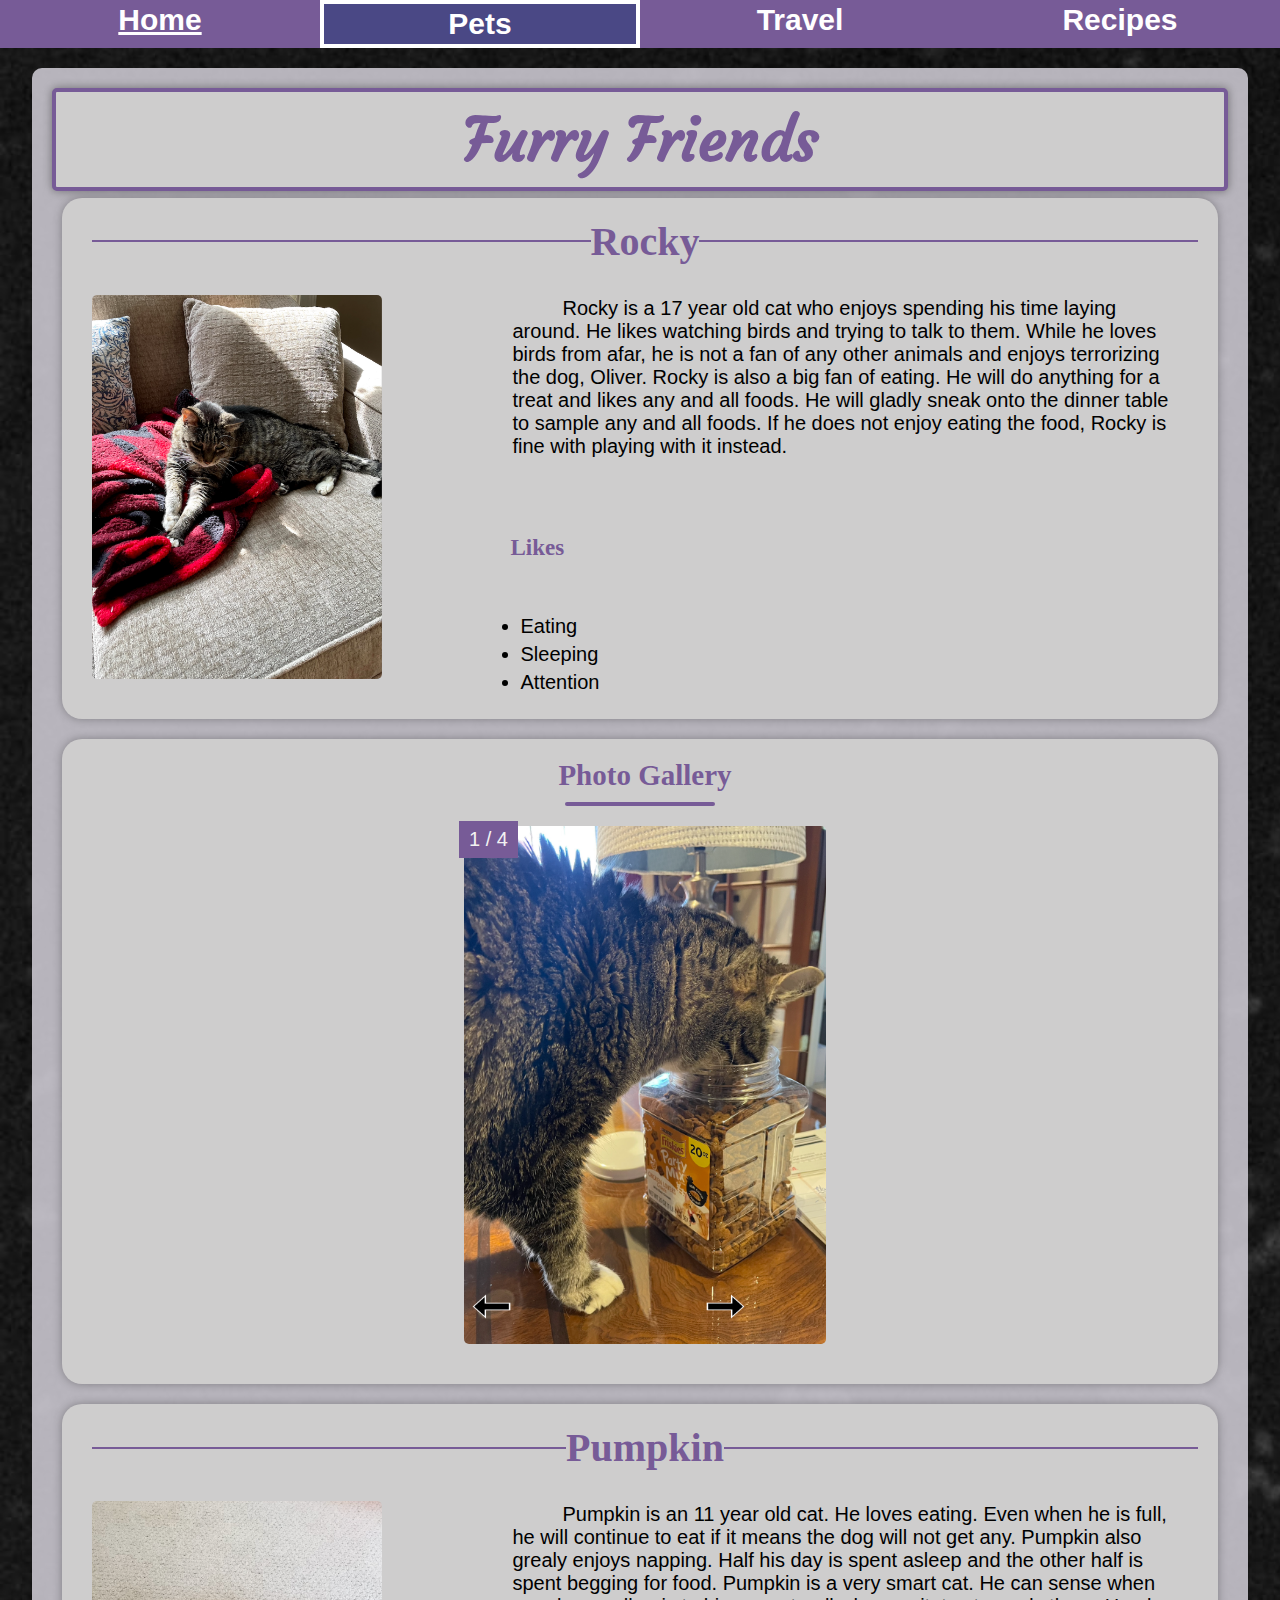
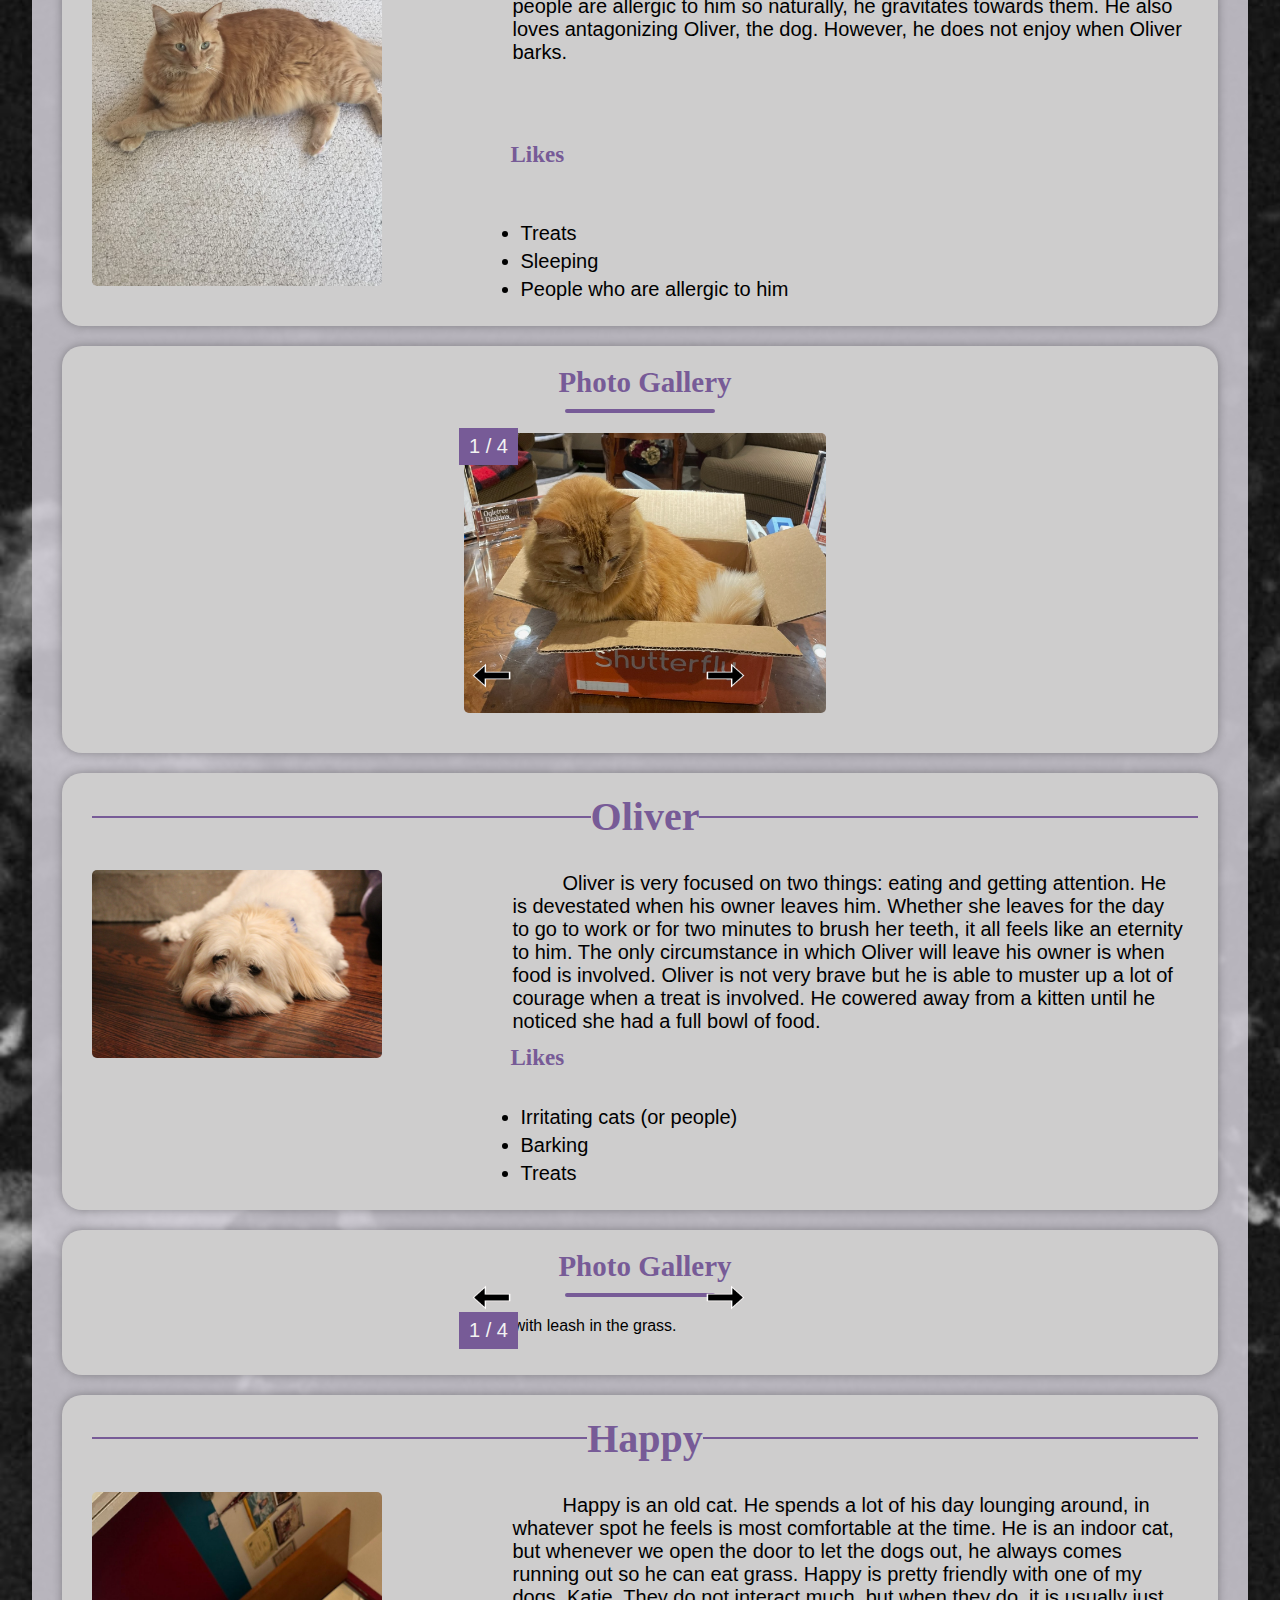
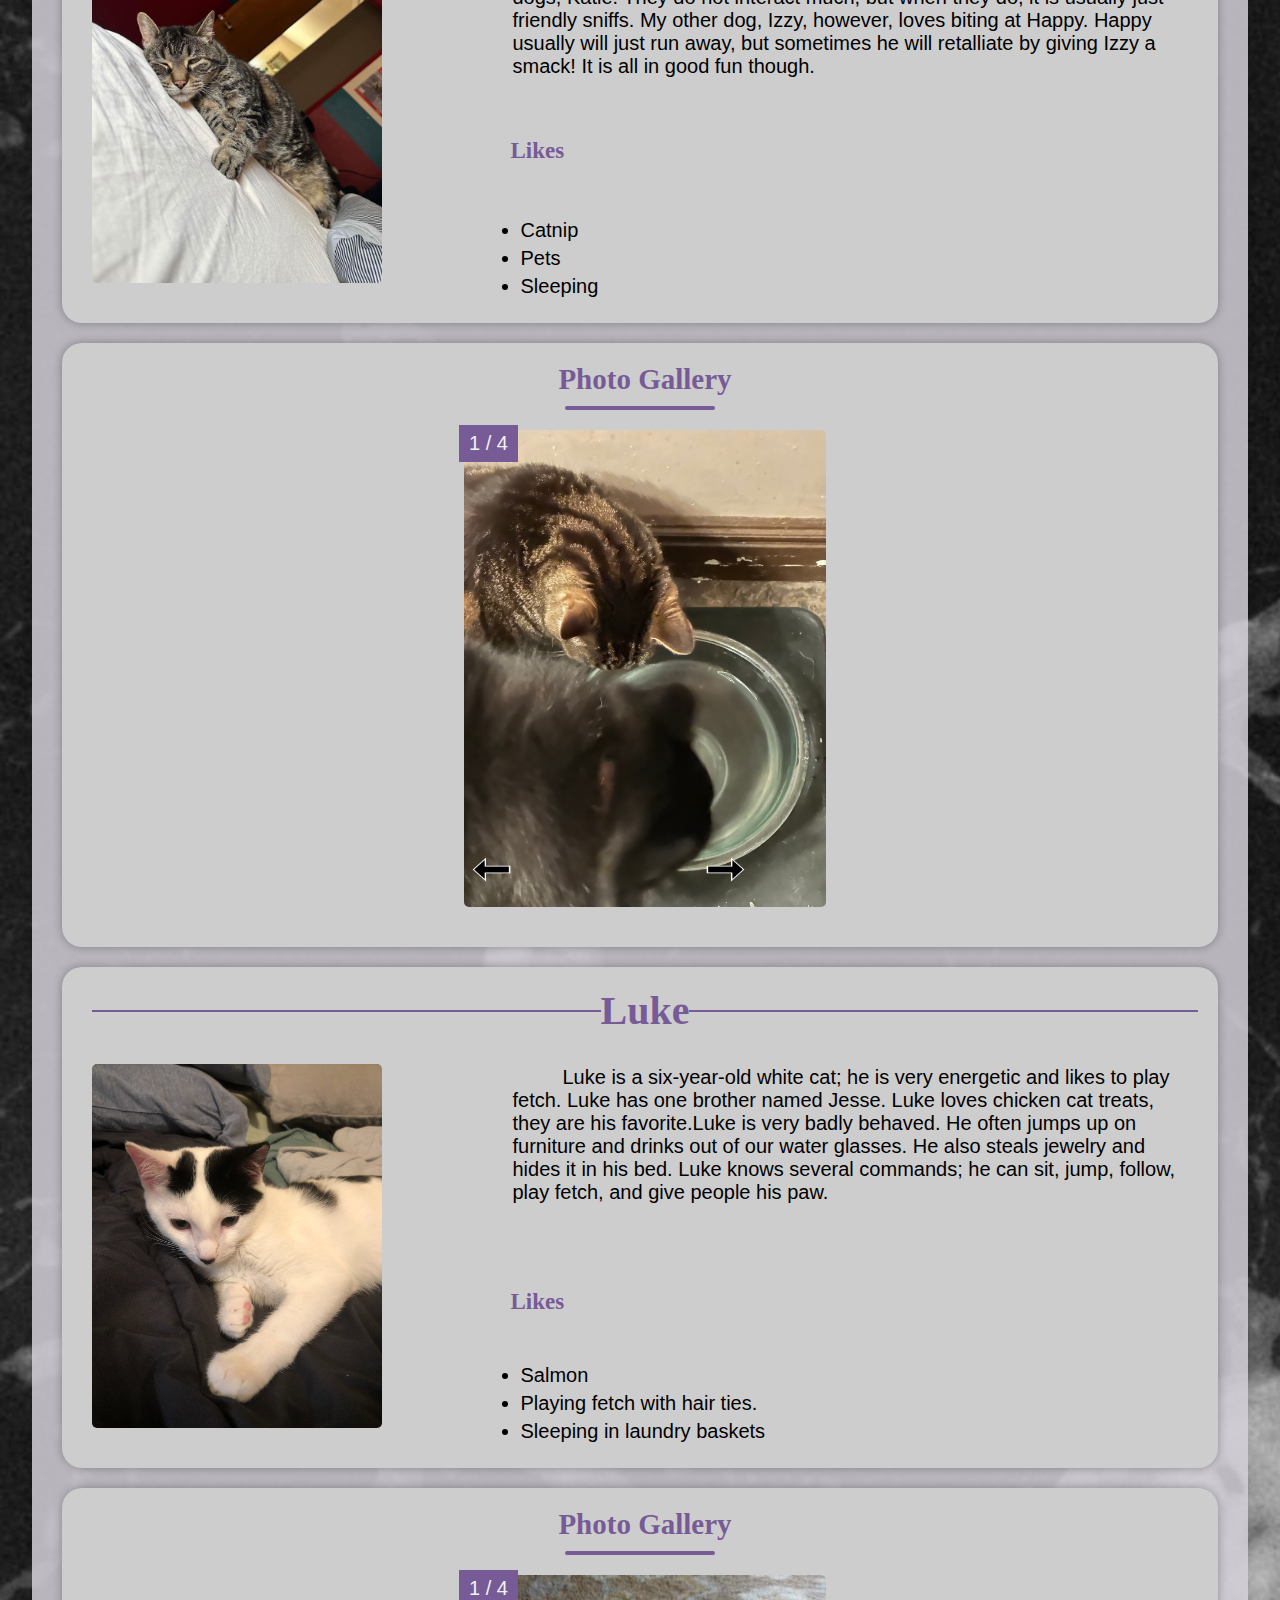
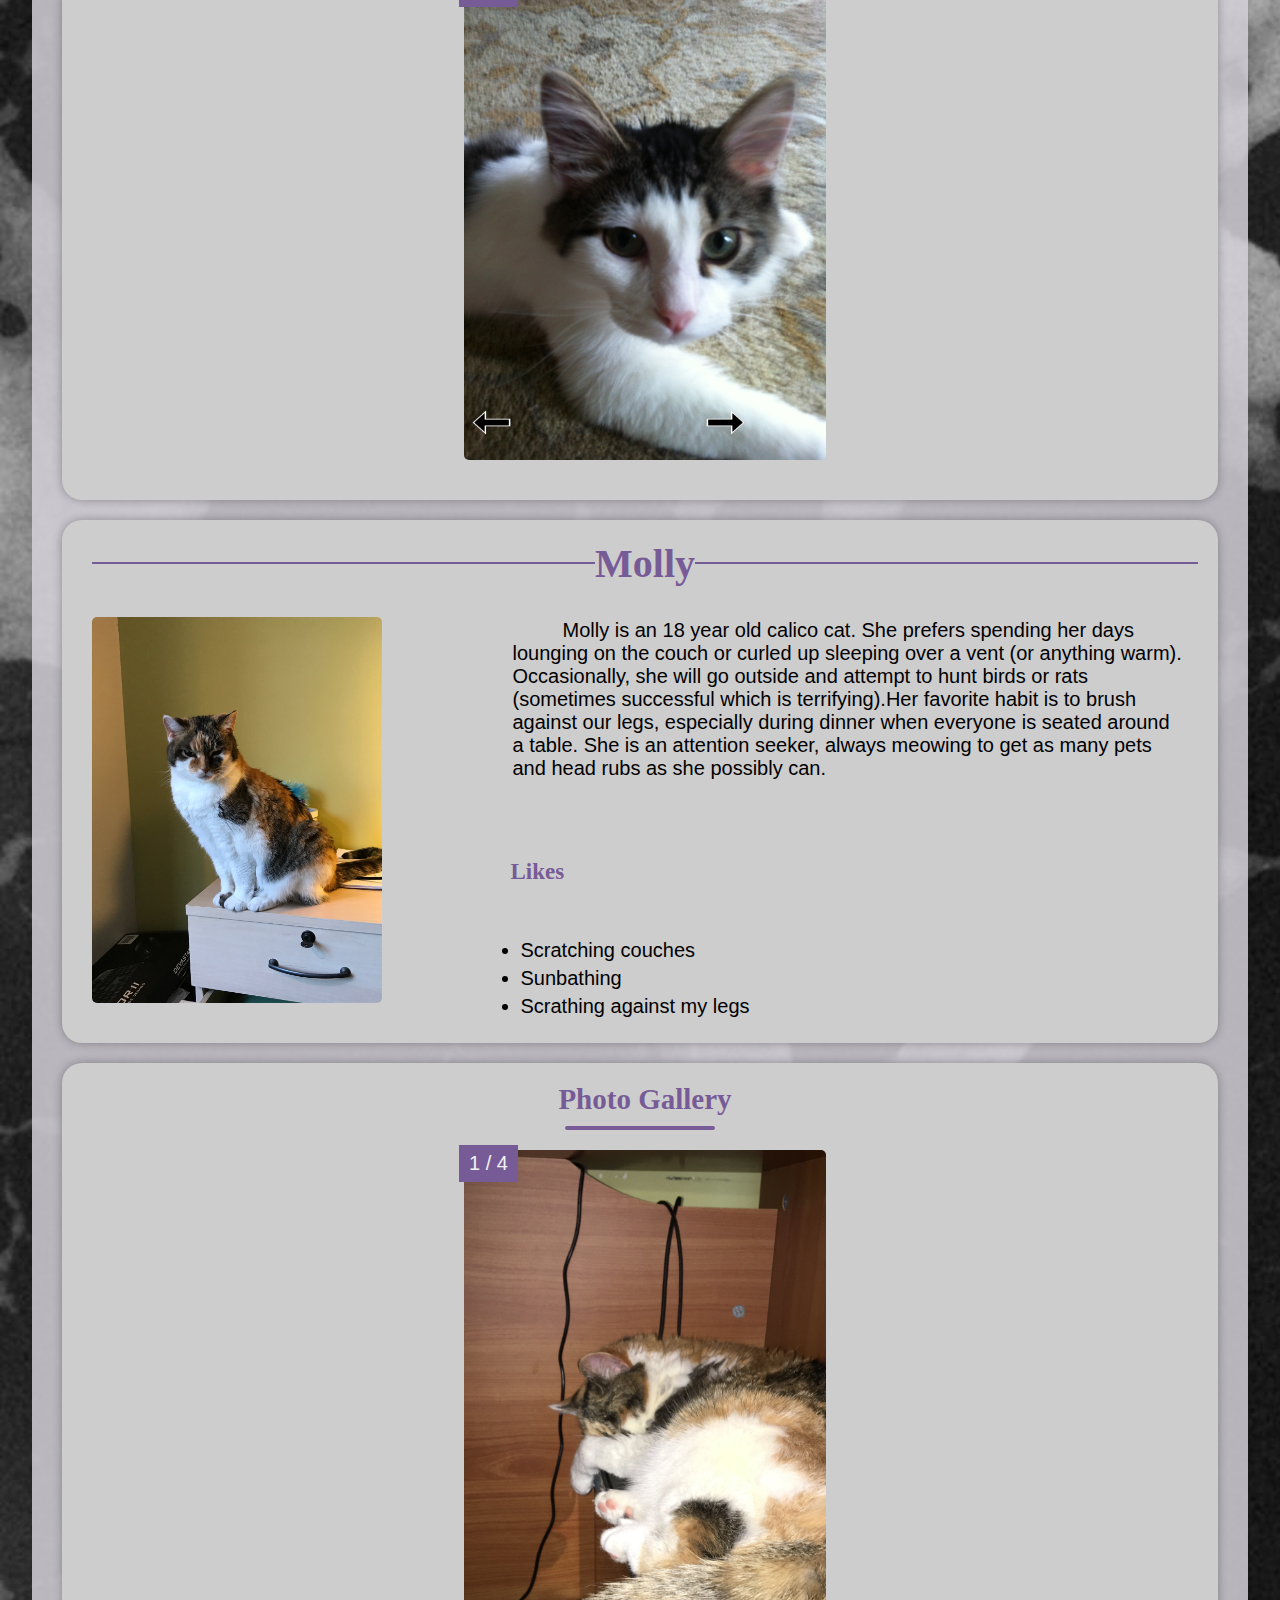
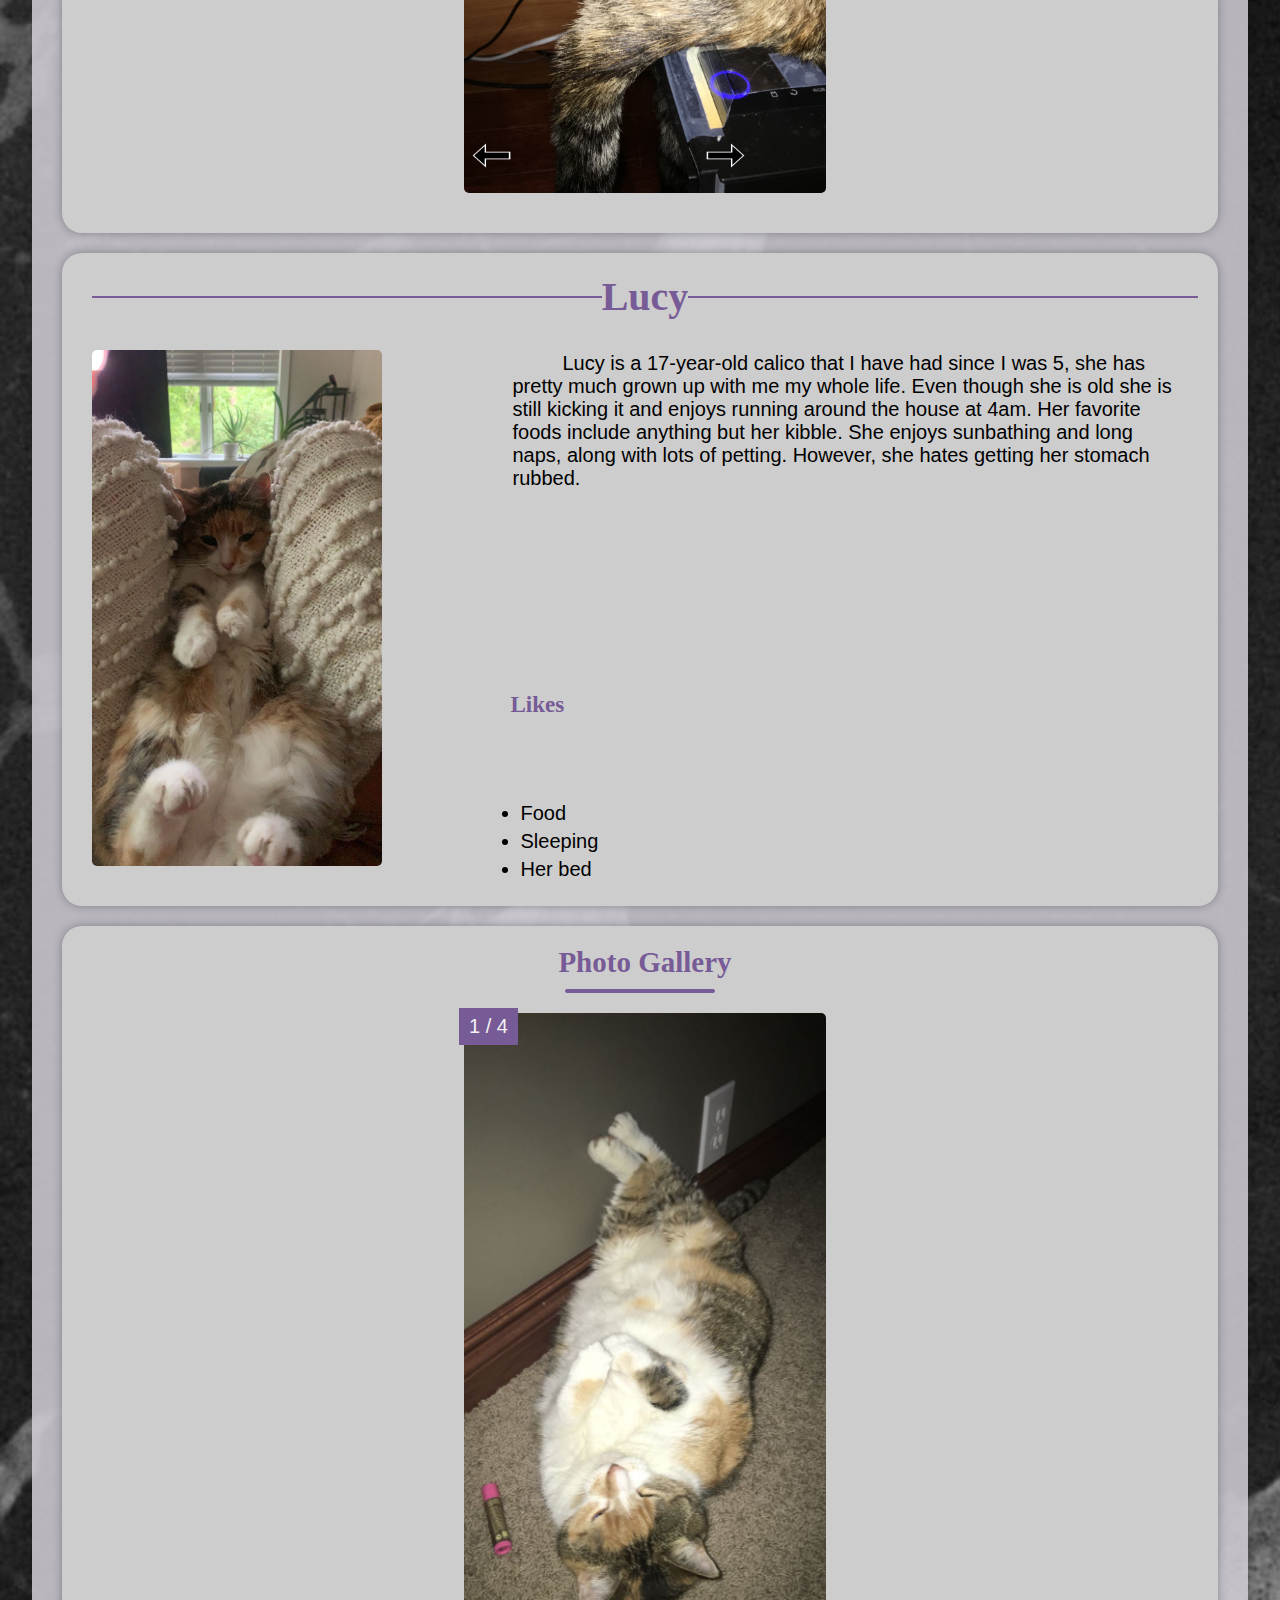
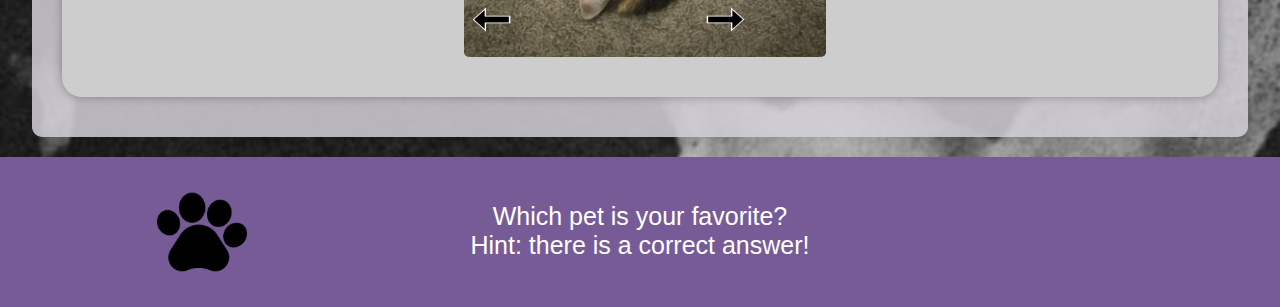
==== commit 98b5b721: "Update pets.html" ====
--- a/pets.html
+++ b/pets.html
@@ -25,7 +25,7 @@
     </ul>
   </nav>
 </div>
-    <main id="main">
+    <main id="main"><div class="img_hover">
     <div class="whole_page">
         <h1 class="section_header">Furry Friends</h1>
     <!-- Rocky -->
@@ -338,7 +338,7 @@
             <div class="photo lucy_gallery" onclick="currentSlide(4, 'lucy_gallery')" tabindex="0"></div>
     </div></div></div></div>
           <!-- Maggie Holman -->
-        </div>
+        </div></div>
 
         <script src = "js/pets.js"></script>
         <script src = "js/day_night.js"></script>
--- a/css/style.css
+++ b/css/style.css
@@ -5,80 +5,127 @@
 main#main ul {
   list-style-type: disc; 
   margin-left: 20px;
-  font-size: 17px;
+  font-size: 15px;
 }
 
 main#main ol {
   list-style-type: decimal; 
   margin-left: 20px; 
-  font-size: 17px;
+  font-size: 15px;
 }
 
 main#main li {
   margin: 5px 0; 
-  font-size: 17px;
+  font-size: 15px;
 }
 
 body {
-  background-color: rgb(27, 27, 27);
+  background-image: url('../images/background.jpg'); 
+  background-size: cover; 
   font-family: Verdana, sans-serif;
   }
 
 p {
-  font-size: 17px;
+  font-size: 15px;
   color: black; 
   text-indent: 50px;
   margin: 12px;
 }
 
+span {
+  font-size: 15px;
+  color: black; 
+  margin-bottom: 5px;
+}
+
 h1 {
-font-size: 60px;
+font-size: 30px;
 text-align: center;
 font-weight: bold;
 font-family: Georgia, serif;
-color: black;
-animation: glow 1s ease-in-out infinite alternate;
-letter-spacing: 3px;
-}
-
-@keyframes glow {
-  from {
-    text-shadow: 0 0 10px #775b97, 0 0 20px #775b97, 0 0 30px white;
-  }
-  
-  to {
-    text-shadow: 0 0 20px #775b97, 0 0 30px white;
-  }
+color: #775b97;
 }
 
 h2 {
-  text-align: left;
-  margin-left: 10px;
-  font-family: Georgia, serif;
-  font-size: 35px;
-  color: #775b97;
-  font-weight: bold;
-  text-shadow: 2px 2px 5px #f0e1f0;
-  }
-h3 {
   text-align: left;
   margin-left: 10px;
   font-family: Georgia, serif;
   font-size: 25px;
   color: #775b97;
   font-weight: bold;
-  text-shadow: 2px 2px 5px #f0e1f0;
-  }
-img {
+  display: flex;
+  flex-direction: row;
+  margin-bottom: 20px;
+  }
+
+  .index h2 {
+    text-align: center;
+  }
+
+  h2:before, h2:after {
+    content: "";
+    flex: 1 1;
+    border-bottom: 2px solid #775b97;
+    margin: auto;
+    }
+
+h3 {
+  text-align: center;
+  margin-left: 10px;
+  font-family: Georgia, serif;
+  font-size: 23px;
+  color: #775b97;
+  font-weight: bold;
+  }
+
+  h4 {
+    text-align: left;
+    margin-left: 10px;
+    font-family: Georgia, serif;
+    font-size: 20px;
+    color: #775b97;
+    font-weight: bold;
+    }
+
+    h5 {
+      text-align: center;
+      margin-left: 10px;
+      font-family: Georgia, serif;
+      font-size: 20px;
+      color: #775b97;
+      margin-bottom: 15px;
+      }
+
+img, video {
   margin: 5px;
-  border: 5px solid #ffffff;
+  border-radius: 10px;
+  display: flex;
+  justify-content: center;
+  align-items: center;
+  margin-bottom: 15px;
+  padding: 5px;
  }
 
+ .index {
+  display: grid;
+  grid-template-columns: 1fr;
+}
+
+ .index img {
+  width: 100%;
+  height: auto;
+  border-radius: 0px;
+  margin-bottom: 15px;
+  margin-top: 15px;
+  align-items: center;
+  justify-items: center;
+ }
+
+
  .nav {
-  overflow: hidden;
+  overflow: auto;
   background: #775b97;
   color: white;
-  text-align: center;
   width: 100%;
 }
 .nav ul {
@@ -89,7 +136,7 @@
   float: left;
   display:block;
   width: 25%;
-  font-size: 20px;
+  font-size: 18px;
   text-align: center;
   padding: 2.8px 5px;
   text-decoration: none;
@@ -103,10 +150,43 @@
   border: 4px solid rgb(255, 255, 255);
 }
 
+
+footer {
+  display: grid;
+  grid-template-columns: 1fr 5fr 2fr;
+  grid-template-rows: 1fr;
+  background: #775b97;
+  color: white;
+  padding-top: 15px;
+  padding-bottom: 15px;
+}
+
+footer img {
+  grid-row: 1;
+  width: 60px;
+  grid-column: 1;
+  margin: 20px;
+}
+
+footer h6 {
+  grid-row: 1;
+  grid-column: 2/span 2;
+  text-align: center;
+  font-size: 20px;
+  margin: 30px;
+}
+
+
   figure {
   font-size: 16px;
   color: #000000; 
   font-weight: bold;
+  display: grid;
+  grid-template-columns: 1fr;
+  margin-bottom: 15px;
+  margin-top: 15px;
+  align-items: center;
+  justify-items: center;
   }
   #skip {
   position: absolute;
@@ -118,11 +198,12 @@
 
   .grid {
     display: grid;
-    grid-template-columns: repeat(3, 1fr);
+    grid-template-columns: 1fr;
     gap: 1px;
     align-items: center;
     justify-content: center;
     justify-items: center;
+    align-content: stretch;
   }
   
   .grid img {
@@ -141,38 +222,32 @@
   background: #775b97;
   margin: 10px auto;
   border-radius: 5px;
-}
-
-.section {
+  margin-bottom: 15px;
+}
+
+.section, .section_half1, .section_half2, .section_whole {
   background-color: #cecdcd;
   padding: 20px;
   box-shadow: 0 0 10px rgba(0, 0, 0, 0.3);
   border-radius: 20px;
-  margin: 18px;
-}
-
-.section_whole {
-  background-color: #cecdcd;
+  margin-bottom: 20px;
+}
+
+.whole_page {
+  background-color: rgb(212 208 217 / 85%);
   padding: 20px;
   box-shadow: 0 0 10px rgba(0, 0, 0, 0.1);
-  border-radius: 20px;
-  margin: 18px;
-}
-
-.section_half1 {
+  border-radius: 10px;
+  margin: 10px;
+}
+
+.section_header {
   background-color: #cecdcd;
-  padding: 20px;
-  box-shadow: 0 0 10px rgba(0, 0, 0, 0.2);
-  border-radius: 20px;
-  margin: 18px;
-}
-
-.section_half2 {
-  background-color: #cecdcd;
-  padding: 20px;
-  box-shadow: 0 0 10px rgba(0, 0, 0, 0.2);
-  border-radius: 20px;
-  margin: 18px;
+  padding: 10px;
+  box-shadow: 0 0 10px rgba(0, 0, 0, 0.4);
+  border-radius: 5px;
+  margin-bottom: 7px;
+  border: #775b97 solid 4px;
 }
 
 .img_main {
@@ -206,13 +281,18 @@
 .prev, .next {
   cursor: pointer;
   position: absolute;
-  width: 50px;
-  top: 45px;
+  width: 45px;
+  bottom: 0px;
   text-shadow: 2px 2px 5px white;
 }
 
+.prev:hover, .next:hover {
+  cursor: pointer;
+  text-shadow: 2px 2px 5px white;
+}
+
 .next {
-  left: 170px;
+  left: 226px;
 }
 
 .prev {
@@ -227,10 +307,10 @@
 .numbertext {
   color: #f2f2f2;
   background-color: #775b97;
-  font-size: 20px;
-  padding: 8px 12px;
+  font-size: 15px;
+  padding: 3px 5px;
   position: absolute;
-  top: 5px;
+  top: 0px;
   left: 5px;
 }
 
@@ -255,6 +335,39 @@
   color: white;
 }
 
+img {
+  animation: glow 1s ease-in-out infinite alternate;
+}
+
+.glowing-image {
+  box-shadow: 0 0 10px 5px rgba(255, 255, 255, 0.8);
+}
+
+@keyframes glow {
+  0% {
+    box-shadow: 0 0 10px 5px rgba(119, 91, 151, 0.8);
+  }
+  50% {
+    box-shadow: 0 0 20px 10px rgba(119, 91, 151, 0.8);
+  }
+  100% {
+    box-shadow: 0 0 10px 5px rgba(119, 91, 151, 0.8);
+  }
+}
+
+img, video {
+  animation: glow 1s infinite;
+}
+
+img:hover, video:hover {
+  border: 5px solid white;
+}
+
+.next img, .prev img, .pets_two img, .gif, .display_none {
+  animation: none;
+}
+
+
 @media screen and (prefers-reduced-motion: reduce){
   html{
       scroll-behavior: auto; /* Removes scroll animation */
@@ -265,7 +378,7 @@
     background-attachment: initial;
   }
 
-  .glow {
+  .animate, img {
     animation: none;
 }
 .gif {
@@ -274,20 +387,33 @@
 
 }
 
-@media only screen and (min-width: 600px) {
-  .prev, .next {
-    width: 75px;
-  }
-  .next {
-    left: 406px;
-  }
-
-  .mySlides img {
-   width: 80%;
-  }
-}
-
-@media screen and (min-width: 800px) {
+/* Tablet View */
+@media screen and (min-width: 768px) {
+  footer {
+    grid-template-columns: 1fr 2fr 5fr 1fr;
+  }
+  
+  footer img {
+    grid-column: 2;
+    margin: 10px;
+  }
+
+
+  .section_half1 {
+    background-color: #cecdcd;
+    padding: 20px;
+    box-shadow: 0 0 10px rgba(0, 0, 0, 0.2);
+    border-radius: 20px;
+    margin: 5px;
+  }
+  
+  .section_half2 {
+    background-color: #cecdcd;
+    padding: 20px;
+    box-shadow: 0 0 10px rgba(0, 0, 0, 0.2);
+    border-radius: 20px;
+    margin: 5px;
+  }
 
   img {
       width: 300px;
@@ -298,30 +424,260 @@
     padding: 2.8px 5px;
   } 
   .prev, .next {
-    width: 75px;
+    width: 55px;
   }
   .next {
-    left: 221px;
+    left: 165px;
   }
 
   .mySlides img {
-   width: 30%;
-  }
-
-  .section_half1 {
-    width: 44%;
-    float: left;
+   width: 100%;
+  }
+
+  .numbertext {
+    font-size: 18px;
+    padding: 5px 8px;
+  }
+
+  .index {
+    grid-template-columns: 1fr 1fr 1fr;
+    gap: 5px; 
   }
   
-  .section_half2 {
-    width: 45%;
-    float: right;
-  }
-
-}
-
-@media screen and (min-width: 1300px) {
+  .index img {
+    height: auto;
+  }
+
+  h1 {
+    font-family: 'Courgette', cursive;
+    font-size: 50px;
+  }
+
+  h2 {
+    font-size: 35px;
+  }
+
+  h3 {
+    font-size: 29px;
+  }
+
+  h4 {
+    font-size: 23px;
+  }
+
+  h5 {
+    font-size: 23px;
+  }
+
+  .pets_one {
+    display: grid;
+    grid-template-columns: 1fr 1fr;
+    grid-template-rows: 4fr 0.4fr;
+  }
+
+  .pets_two {
+    display: grid;
+    grid-template-columns: 1fr 1fr 1fr;
+    grid-template-rows: 1fr;
+  }
+
+  .pets_one img {
+    grid-column: 1 /span 1;
+    grid-row: 1/-1;
+  }
+  
+  .pets_one p, .pets_one ul, .pets_one li, .pets_one h4  {
+    grid-column: 2 /span 1;
+  }
+  .pets_one p {
+    grid-row: 1/span 1;
+  }
+
+  .pets_one h4 {
+    grid-row: 2/span1;
+  }
+
+  .pets_one ul, .pets_one li {
+    grid-row: 3/span 1;
+  }
+
+  .pets_two.container {
+    grid-column: 1 /span 1;
+  }
+
+  .rocky_class, .pumpkin_class, .oliver_class, .happy_class, .luke_class, .lucy_class, .molly_class {
+    grid-column: 2 /span 1;
+  }
+
+  .center_gif {
+    display: grid;
+    grid-template-columns: 1fr 1fr;
+  }
+
+  .recipe_one, .recipe_two {
+    display: grid;
+  }
+
+  .recipe_one{
+    grid-template-columns: 1fr;
+  }
+
+  .recipe_one img {
+    width: 100%;
+    height: auto;
+    border-radius: 0px;
+    margin-bottom: 15px;
+    margin-top: 15px;
+    align-items: center;
+    justify-items: center;
+  }
+
+  .recipe_two {
+    grid-template-columns: 1fr 1fr;
+  }
+
+  .recipe_two.section_half1 {
+      grid-column: 1;
+      grid-row: 1;
+  }
+
+  .recipe_two.section_half2 {
+    grid-column: 2;
+    grid-row: 1;
+}
+
+.recipe_two h3 {
+  grid-column: 1/-1;
+  grid-row: 2;
+}
+
+.recipe_two img {
+  grid-column: 3;
+}
+
+.food_img{
+  display: grid;
+  grid-template-columns: 1fr 1fr;
+  grid-template-rows: 0.1fr 1fr 1fr;
+  gap: 5px;
+}
+
+.food_img h3{
+  grid-row: 1;
+  grid-column: 1/-1;
+}
+
+.food_img.pic_one{
+  grid-row: 2;
+  grid-column: 1;
+  height: auto;
+  border-radius: 0px;
+  align-items: center;
+  justify-items: center;
+}
+
+.food_img.pic_two{
+  grid-row: 2;
+  grid-column: 2;
+  height: auto;
+  border-radius: 0px;
+  align-items: center;
+  justify-items: center;
+}
+
+.food_img.pic_three{
+  grid-row: 3;
+  grid-column: 1;
+  height: auto;
+  border-radius: 0px;
+  align-items: center;
+  justify-items: center;
+}
+
+main#main ul, main#main ol, main#main li, p, span {
+  font-size: 18px;
+}
+
+footer {
+  font-size: 25px;
+}
+
+footer h6 {
+  font-size: 20px;
+}
+
+.section_header {
+  border: #775b97 solid 5px;
+}
+
+.section {
+  margin-left: 10px;
+  margin-right: 10px;
+}
+
+.whole_page {
+  margin: 15px;
+}
+
+}
+
+/* Desktop view */
+@media screen and (min-width: 992px) {
+  .whole_page {
+    margin: 20px;
+  }
+  
+  footer img {
+    width: 100px;
+  }
+
 .next {
-  left: 278px;
-}
-}
+  left: 239px;
+}
+
+.pets_one {
+  grid-template-columns: 0.6fr 1fr;
+  grid-template-rows: 1fr 0.3fr 0.1fr;
+}
+
+.numbertext {
+  font-size: 20px;
+  padding: 7px 10px;
+}
+
+.food_img{
+  grid-template-columns: 1fr 1fr 1fr;
+  grid-template-rows: 0.1fr 1fr;
+}
+
+
+.food_img.pic_three{
+  grid-row: 2;
+  grid-column: 3;
+}
+
+h1 {
+  font-size: 60px;
+}
+
+h2 {
+  font-size: 40px;
+}
+
+h5 {
+  font-size: 25px;
+}
+
+main#main ul, main#main ol, main#main li, p, span {
+  font-size: 20px;
+}
+
+footer h6 {
+  font-size: 25px;
+}
+
+.section_header {
+  border: #775b97 solid 4px;
+}
+
+}
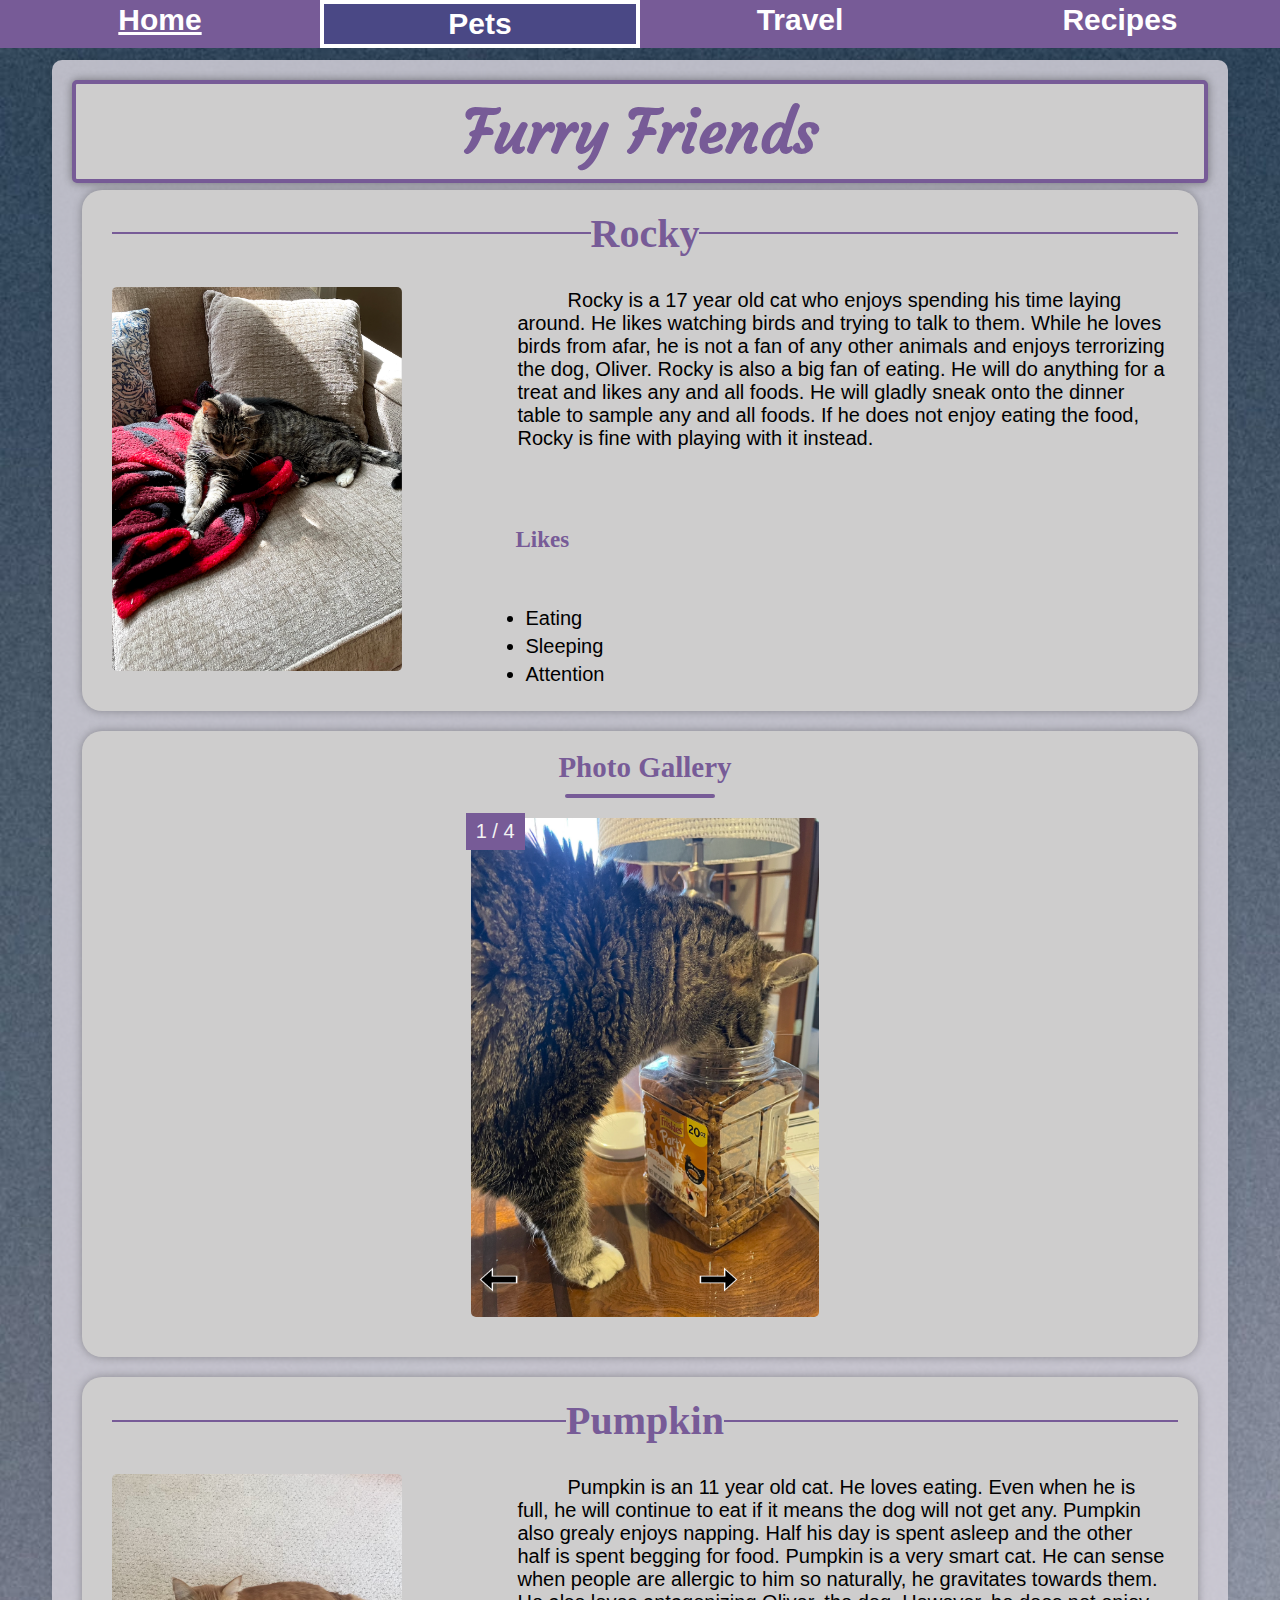
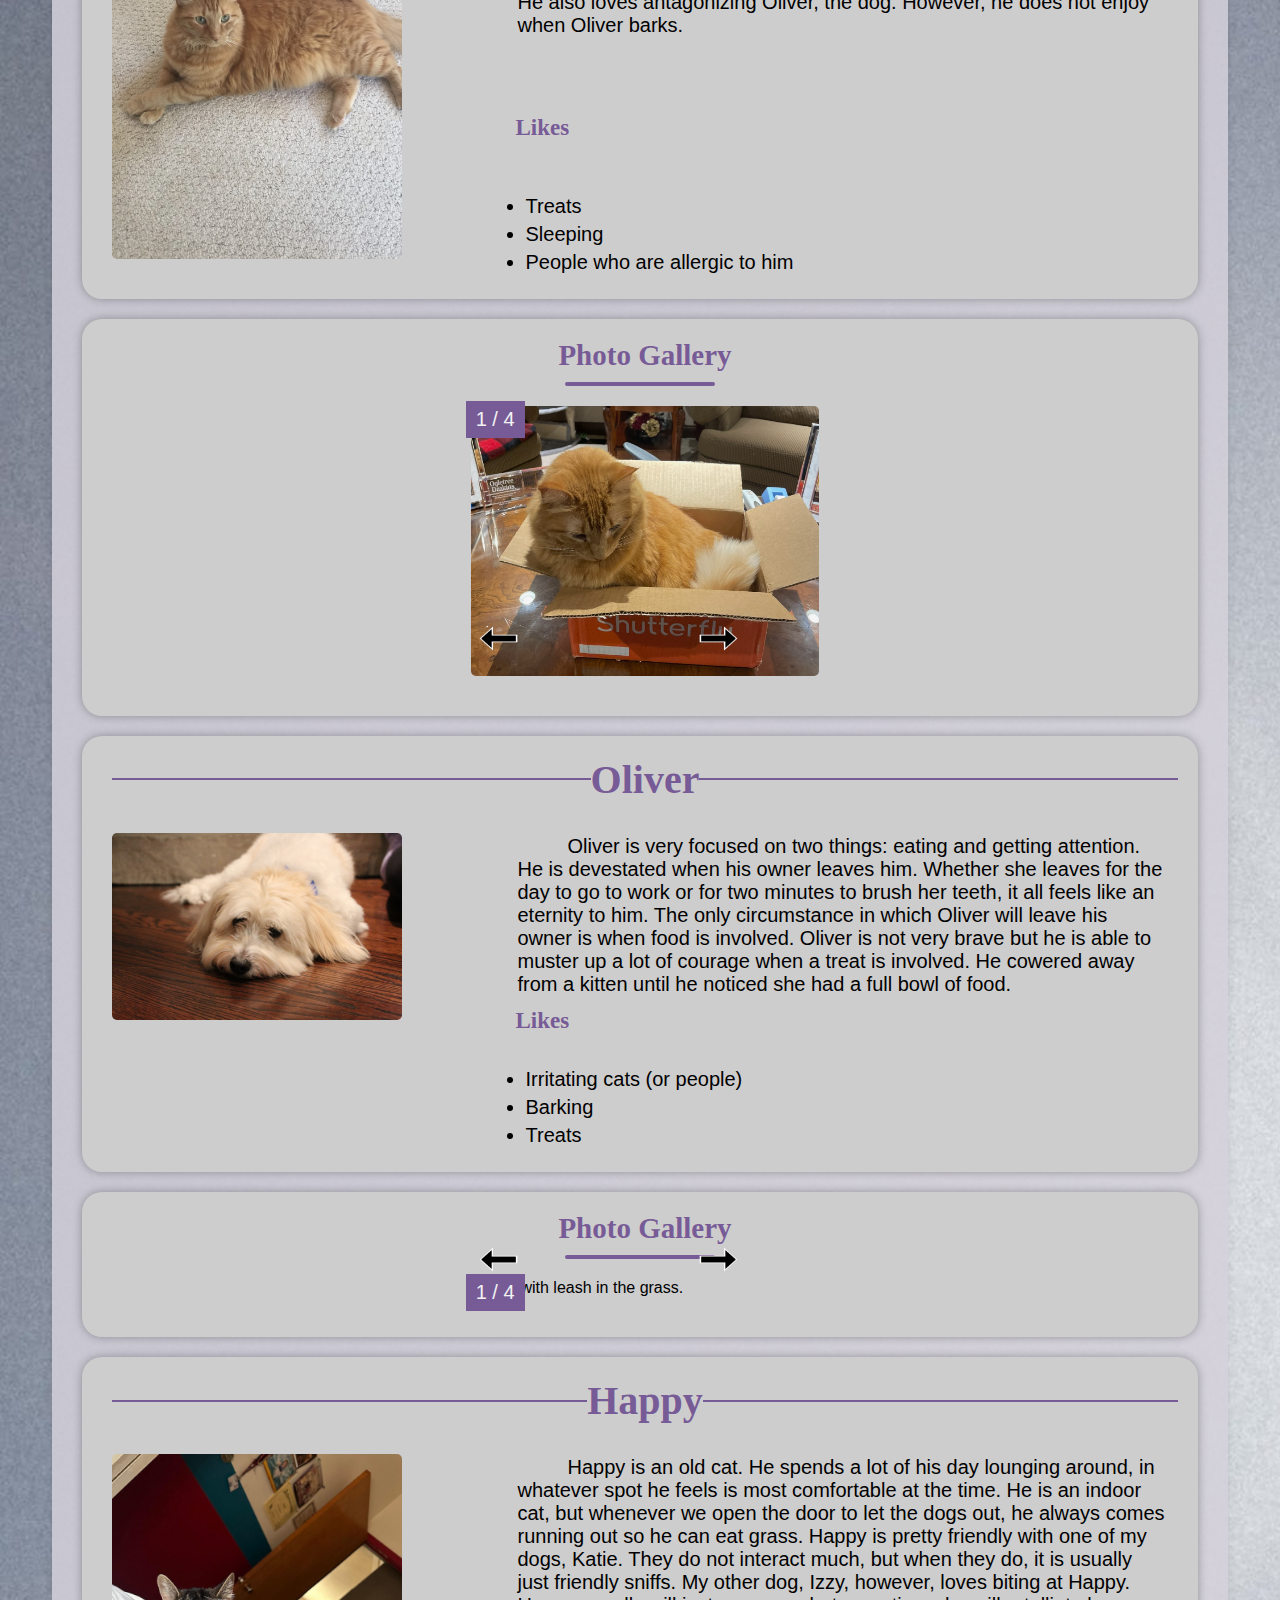
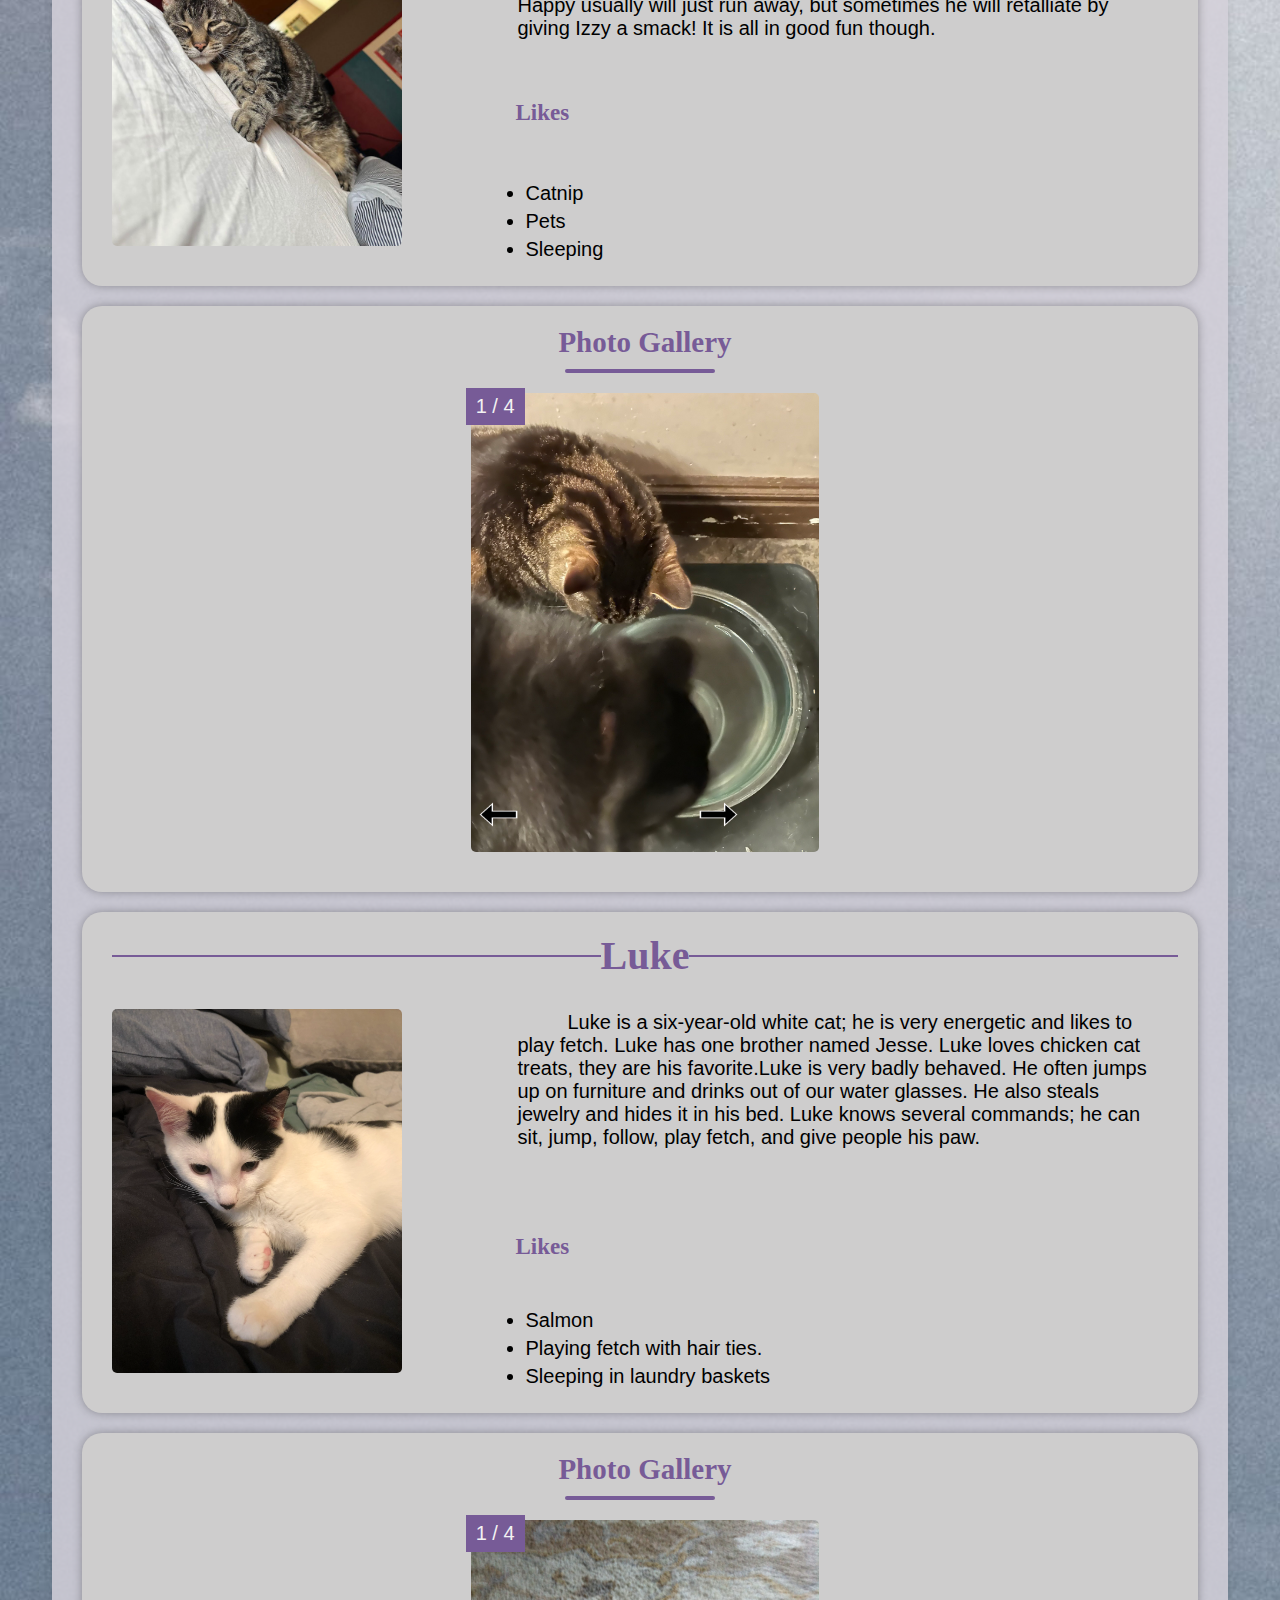
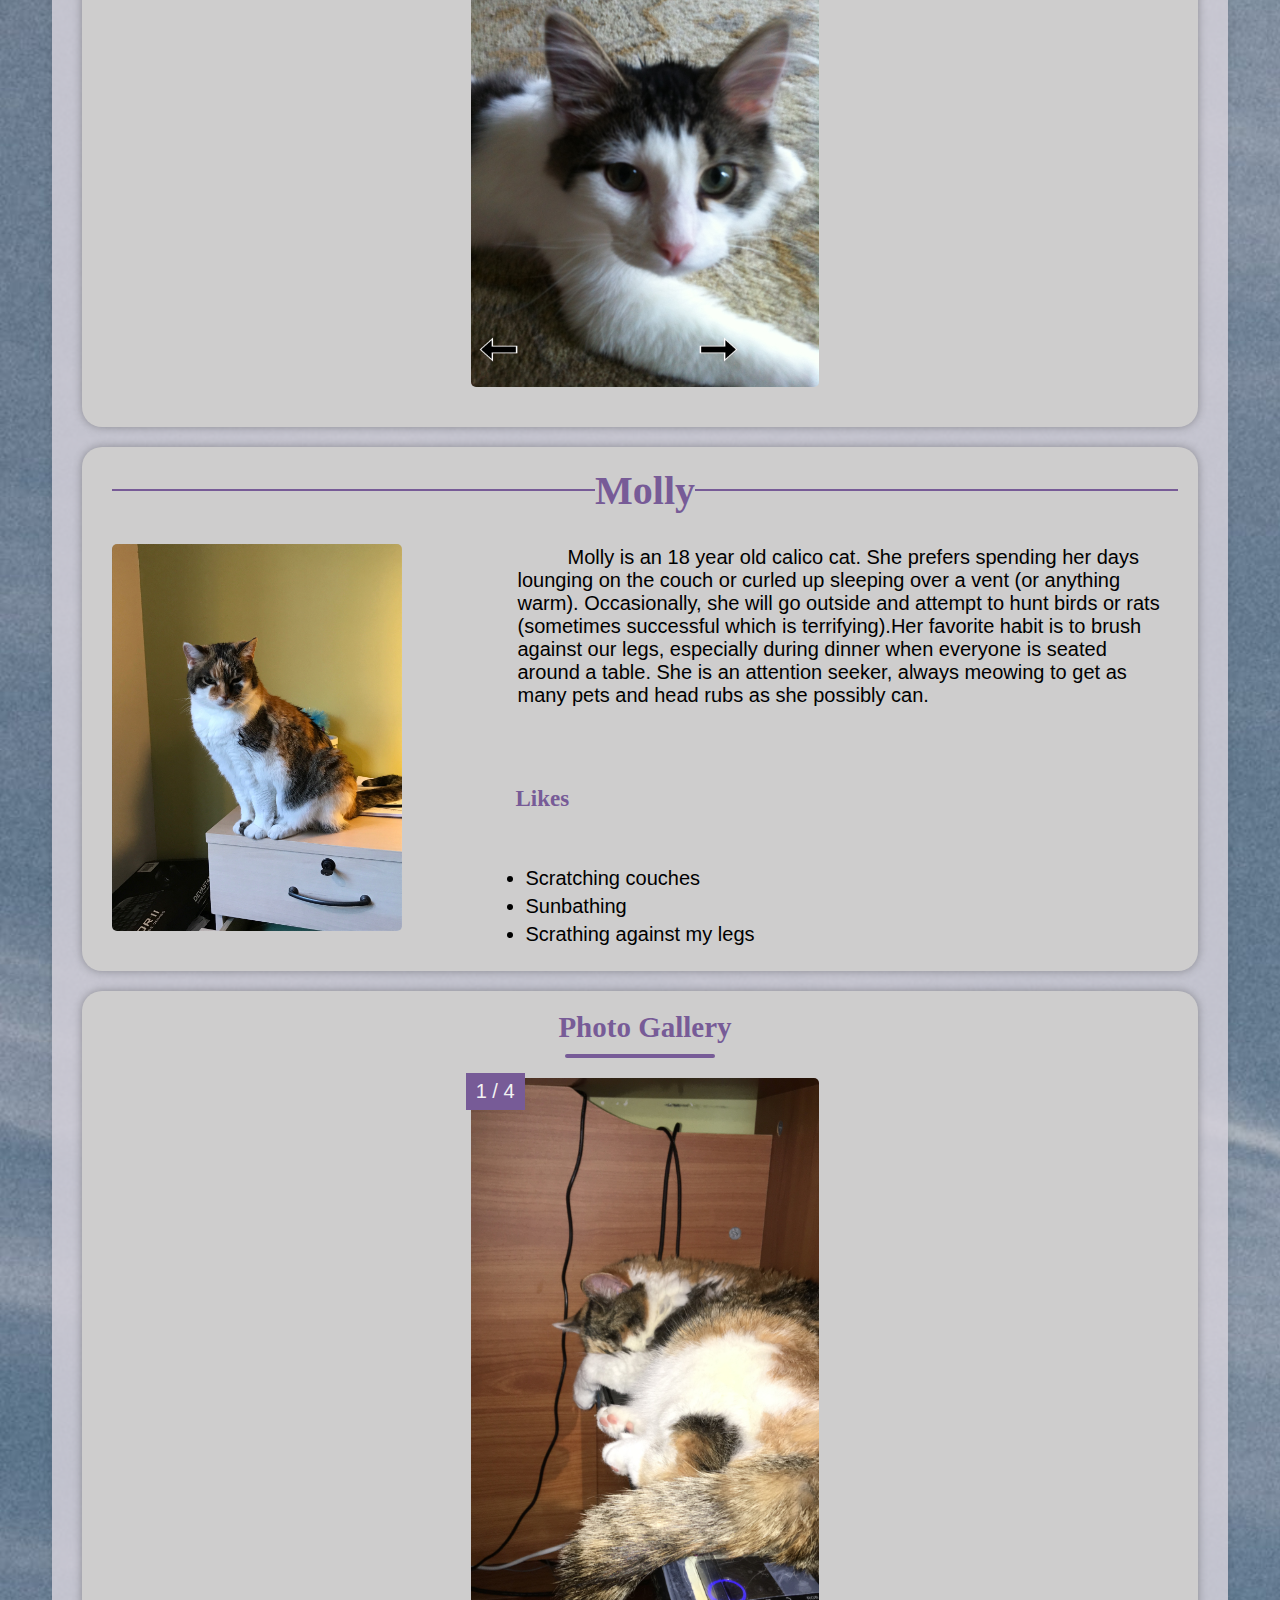
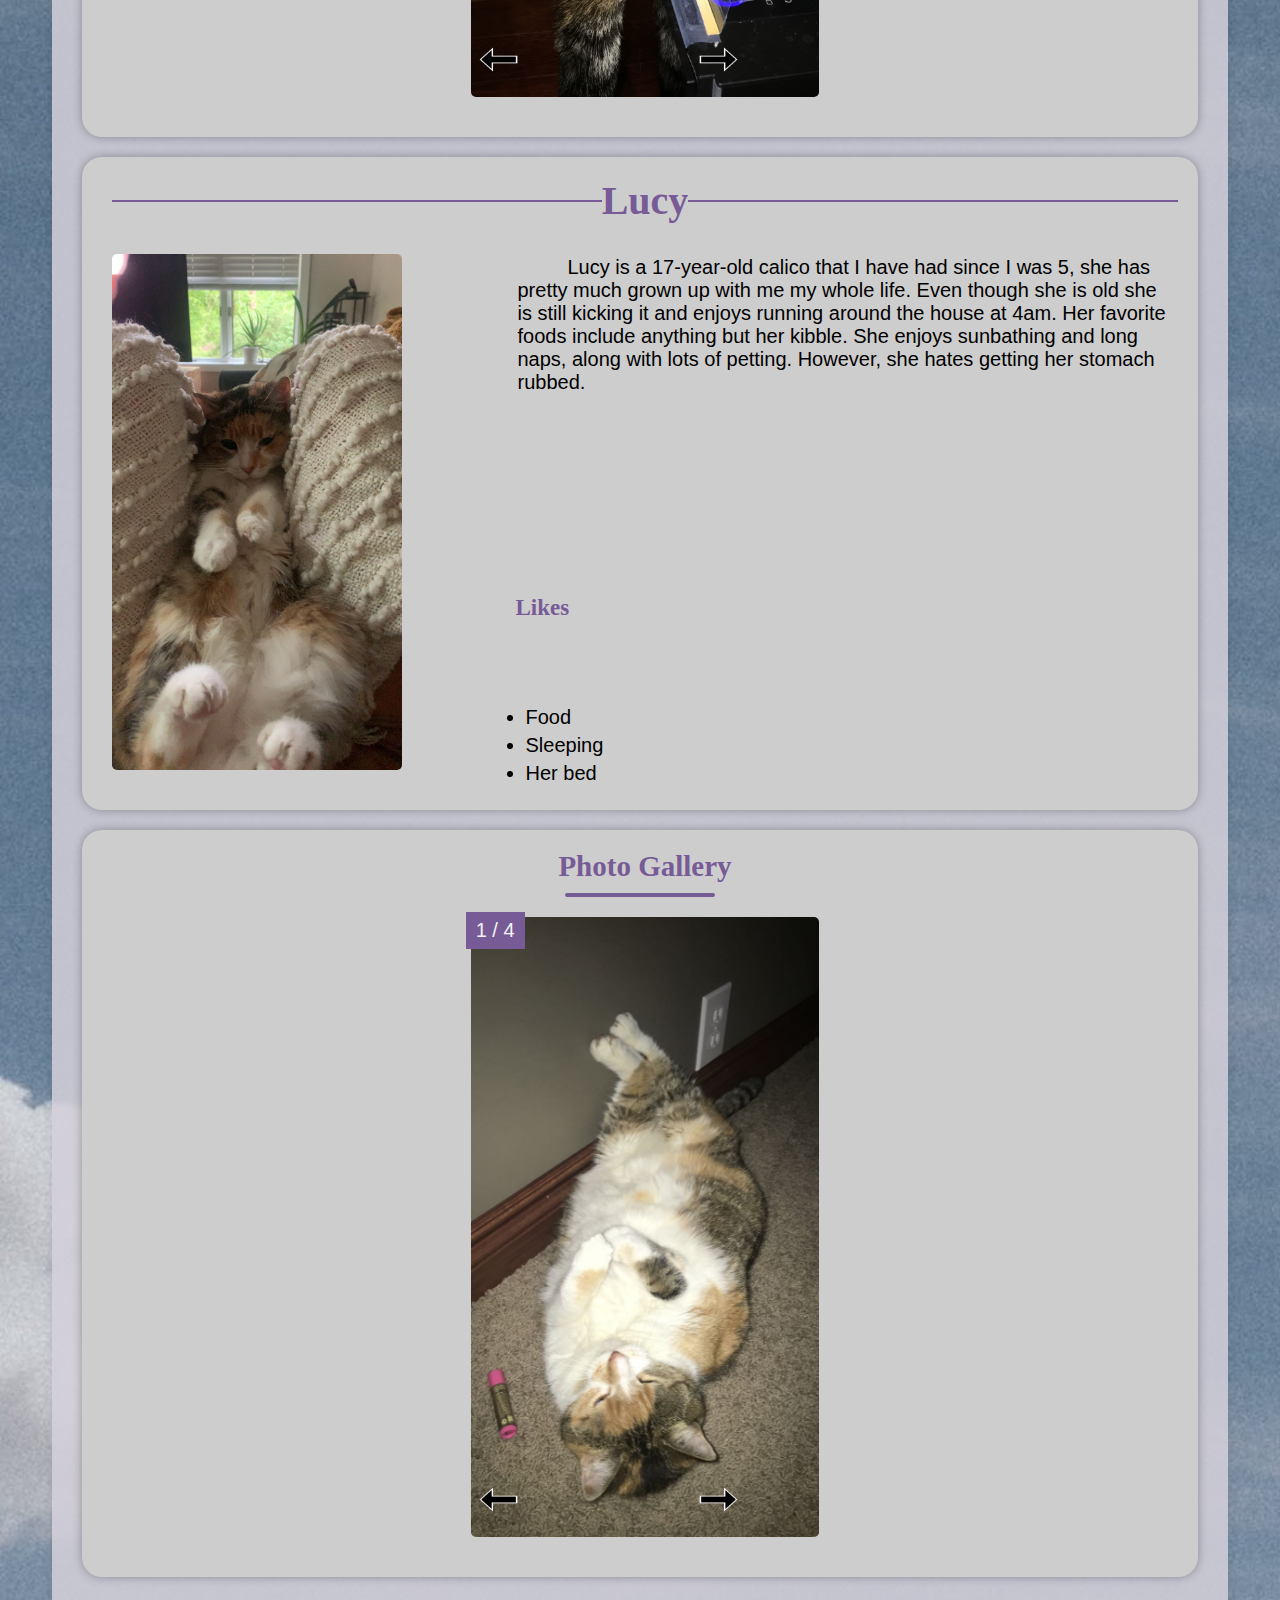
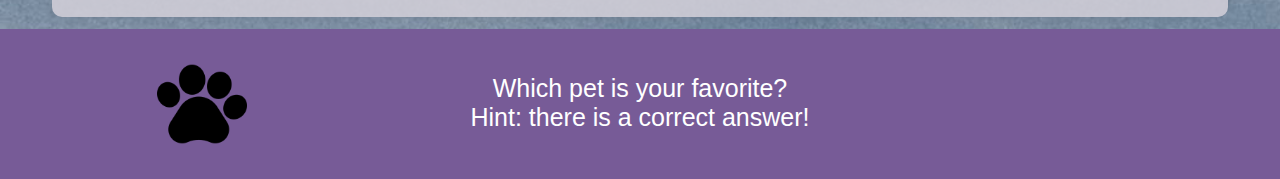
==== commit 85fe4a01: "Add files via upload" ====
--- a/pets.html
+++ b/pets.html
@@ -345,4 +345,4 @@
 
     </main>
     <footer><img src="images/pets.png" alt="Pets Icon"><h6>Which pet is your favorite? <br> Hint: there is a correct answer!</h6></footer>
-</body></html>
+</body></html>--- a/css/style.css
+++ b/css/style.css
@@ -24,6 +24,17 @@
   background-size: cover; 
   font-family: Verdana, sans-serif;
   }
+
+.day {
+  background-image: url('../images/day.jpg'); 
+  background-size: cover; 
+}
+
+.night {
+  background-image: url('../images/night.jpg'); 
+  background-size: cover; 
+}
+
 
 p {
   font-size: 15px;
@@ -44,13 +55,24 @@
 font-weight: bold;
 font-family: Georgia, serif;
 color: #775b97;
+overflow: hidden;
+animation: typingAnimation 2s steps(100, end);
+}
+
+@keyframes typingAnimation {
+  0% {
+      width: 0%; 
+  }
+  100% {
+      width: 100%; 
+  }
 }
 
 h2 {
   text-align: left;
   margin-left: 10px;
   font-family: Georgia, serif;
-  font-size: 25px;
+  font-size: 20px;
   color: #775b97;
   font-weight: bold;
   display: flex;
@@ -73,7 +95,7 @@
   text-align: center;
   margin-left: 10px;
   font-family: Georgia, serif;
-  font-size: 23px;
+  font-size: 17px;
   color: #775b97;
   font-weight: bold;
   }
@@ -136,7 +158,7 @@
   float: left;
   display:block;
   width: 25%;
-  font-size: 18px;
+  font-size: 15px;
   text-align: center;
   padding: 2.8px 5px;
   text-decoration: none;
@@ -176,6 +198,23 @@
   margin: 30px;
 }
 
+.img_hover img {
+  transition: transform 0.3s ease;
+}
+
+.img_hover img:hover {
+  transform: scale(1.05);
+  border: #775b97 solid 10px;
+}
+
+.img_hover .pets_two img, .next img, .prev img {
+  transition: none;
+}
+
+.img_hover .pets_two img:hover, .next img:hover, .prev img:hover {
+  transform: none;
+  border: none;
+}
 
   figure {
   font-size: 16px;
@@ -239,6 +278,8 @@
   box-shadow: 0 0 10px rgba(0, 0, 0, 0.1);
   border-radius: 10px;
   margin: 10px;
+  margin-left: 15px;
+  margin-right: 15px;
 }
 
 .section_header {
@@ -292,7 +333,7 @@
 }
 
 .next {
-  left: 226px;
+  left: 95px;
 }
 
 .prev {
@@ -378,7 +419,7 @@
     background-attachment: initial;
   }
 
-  .animate, img {
+  .animate, img, .img_hover img:hover, .img_hover img, h1, .glowing-image img, .glowing-image {
     animation: none;
 }
 .gif {
@@ -389,6 +430,15 @@
 
 /* Tablet View */
 @media screen and (min-width: 768px) {
+  .nav a {
+    font-size: 18px;
+  } 
+
+  .whole_page {
+    margin-left: 40px;
+    margin-right: 40px;
+  }
+
   footer {
     grid-template-columns: 1fr 2fr 5fr 1fr;
   }
@@ -615,24 +665,18 @@
   margin-right: 10px;
 }
 
-.whole_page {
-  margin: 15px;
-}
 
 }
 
 /* Desktop view */
 @media screen and (min-width: 992px) {
-  .whole_page {
-    margin: 20px;
-  }
-  
+
   footer img {
     width: 100px;
   }
 
 .next {
-  left: 239px;
+  left: 225px;
 }
 
 .pets_one {
@@ -681,3 +725,14 @@
 }
 
 }
+
+@media screen and (min-width: 1300px) {
+  .next {
+    width: 80px;
+    left: 320px;
+  }
+  .prev {
+    width: 80px;
+  }
+}
+
